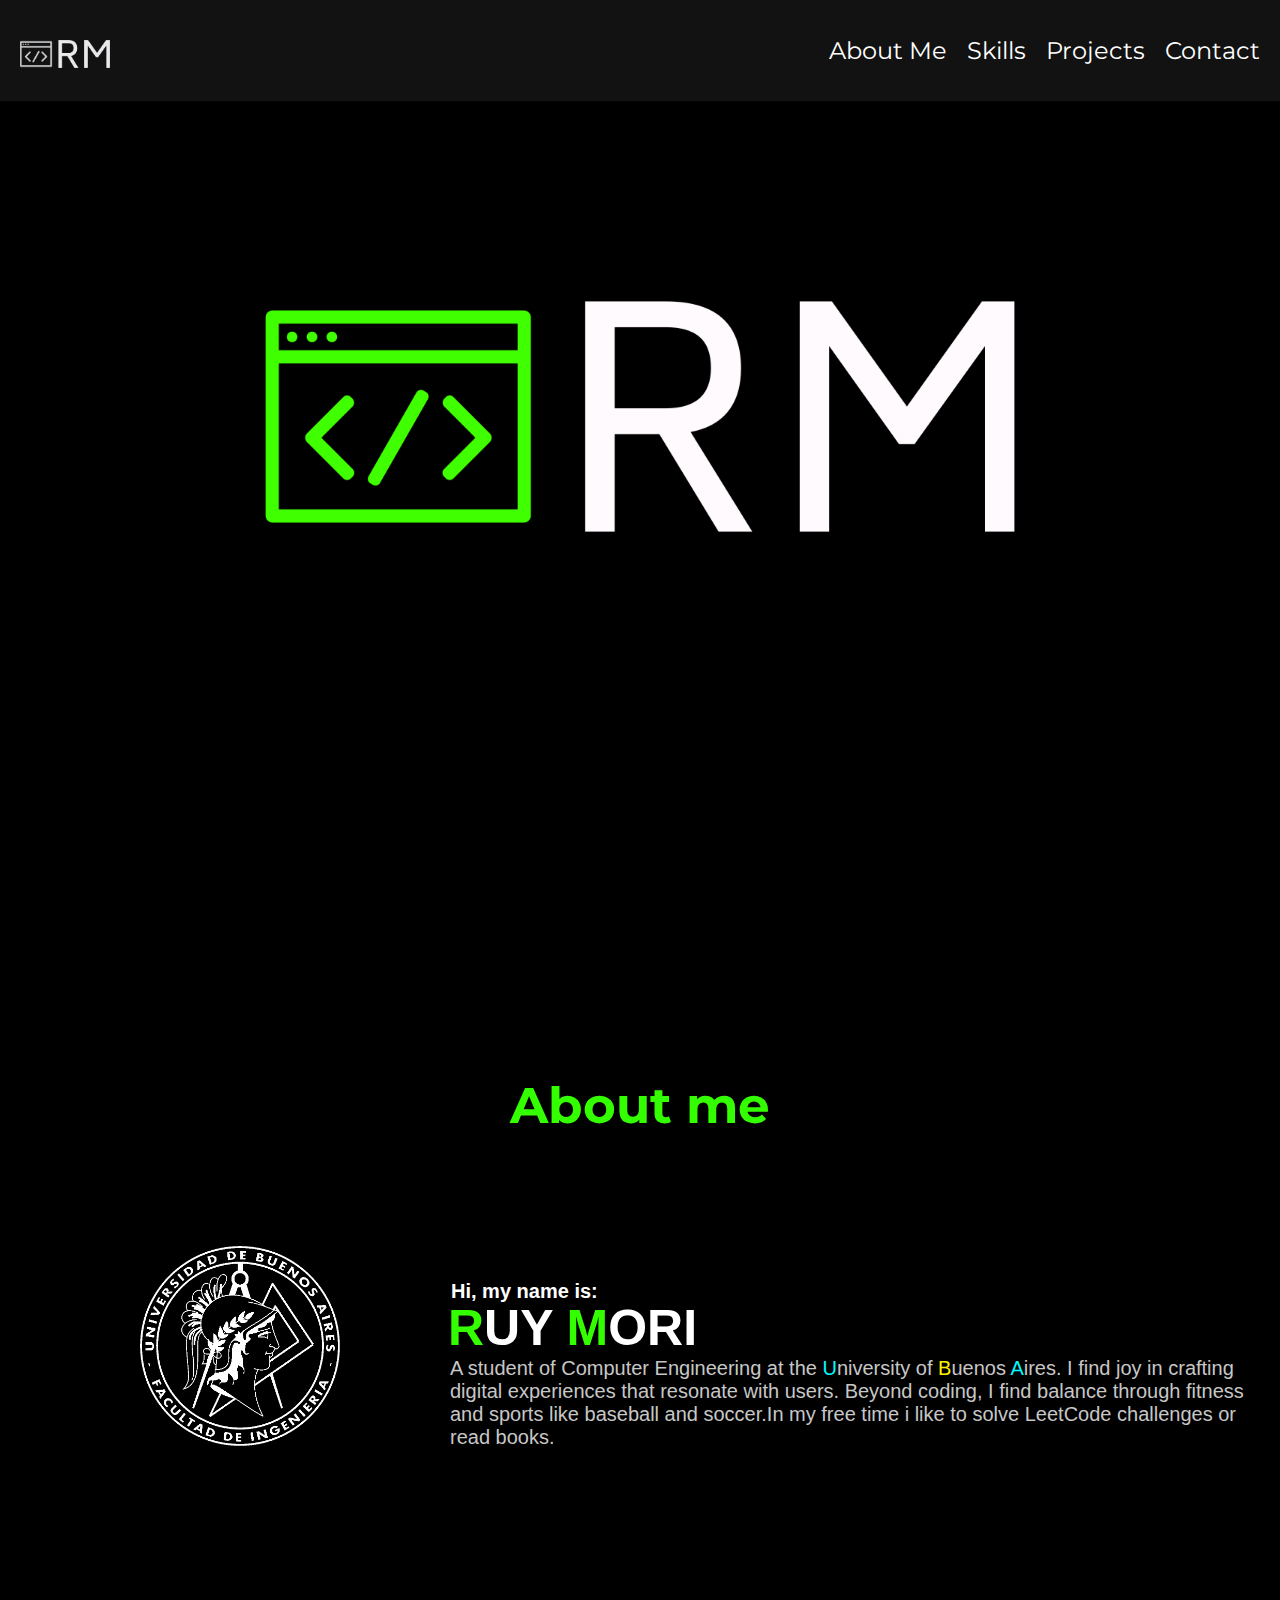
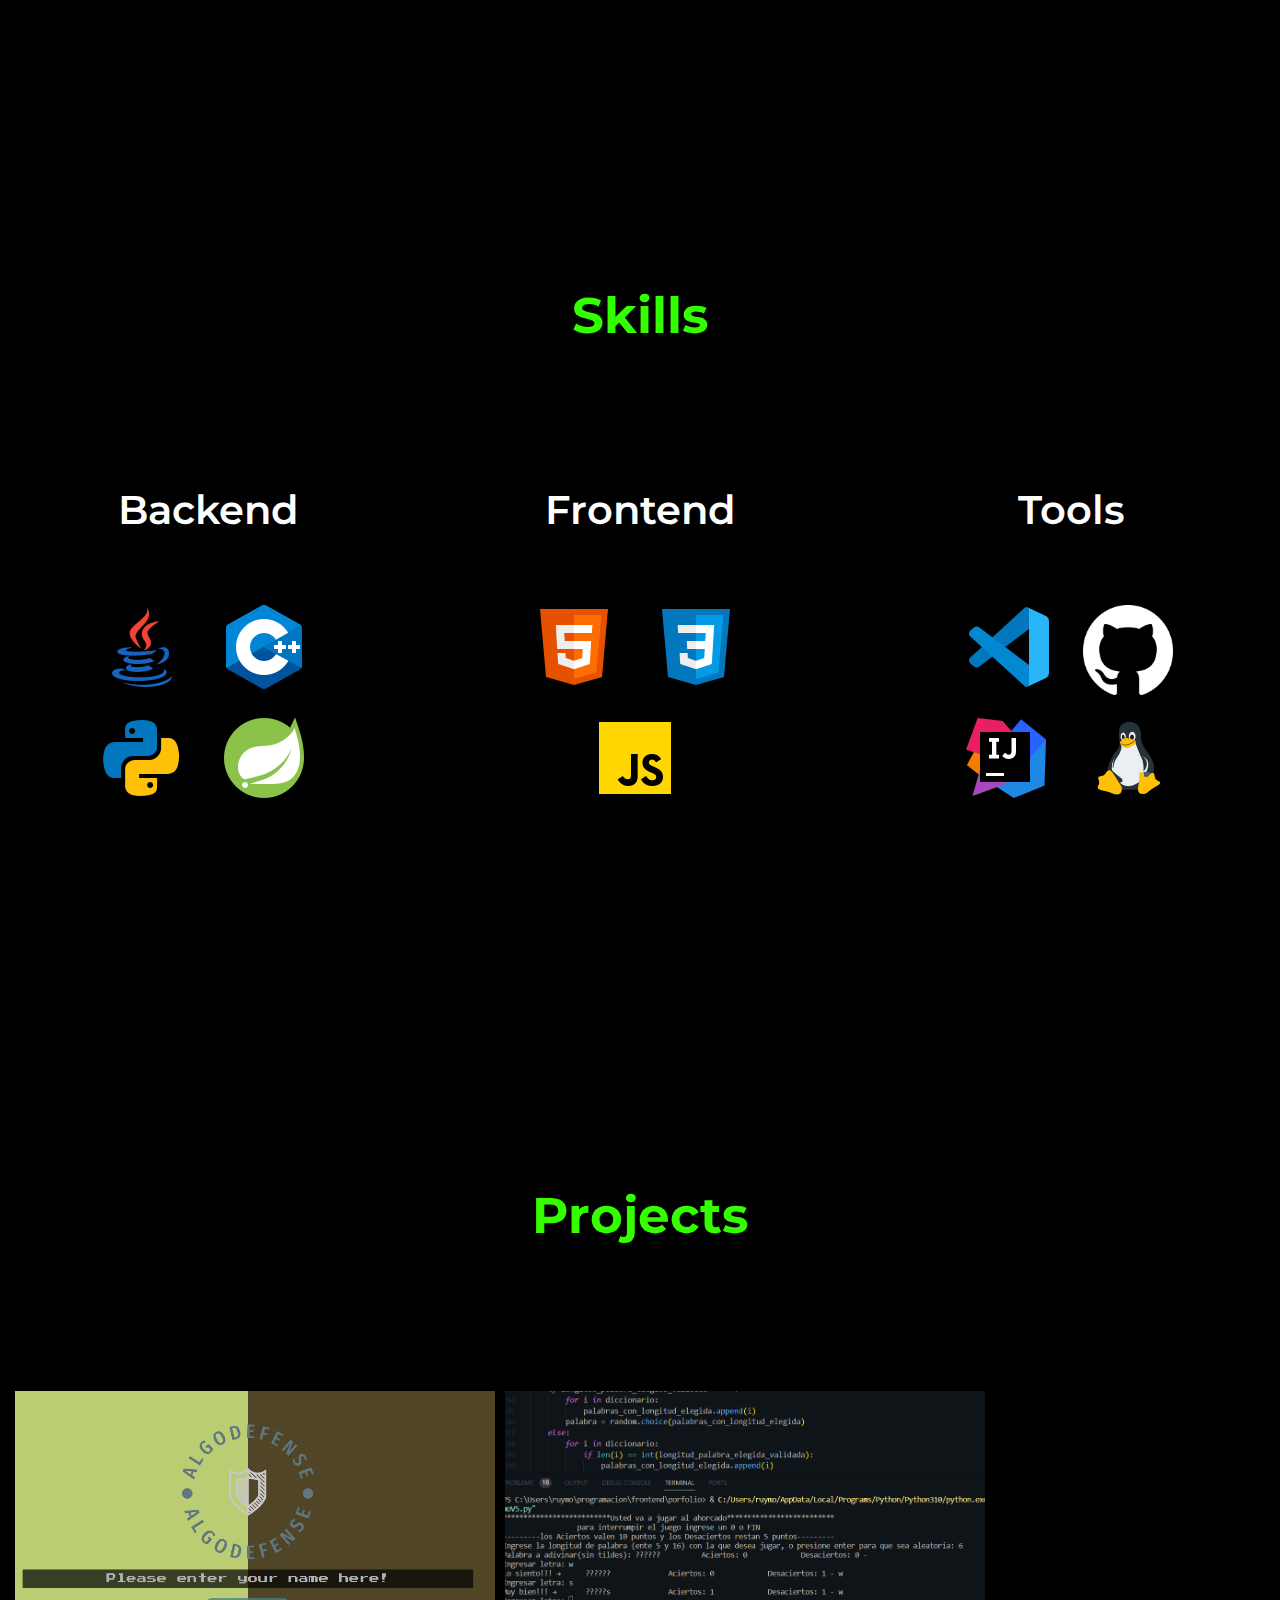
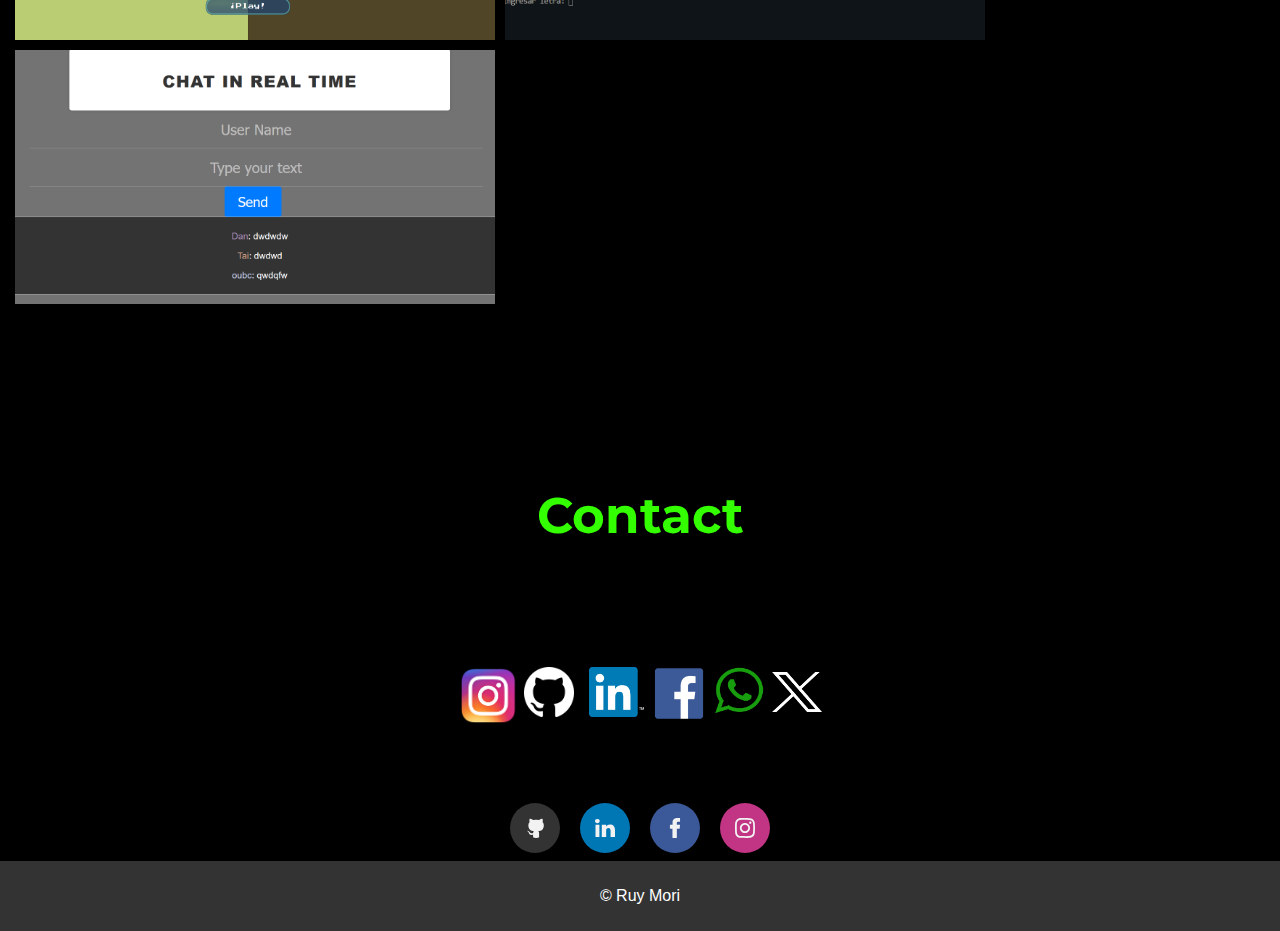
==== index.html @ 8c07384c "almost" ====
<!DOCTYPE html>
<html lang="es">
<head>
    <meta charset="UTF-8">
    <meta name="viewport" content="width=device-width, initial-scale=1">
    <title>RM</title>
    <link rel="stylesheet" href="portfolio.css">

    <link rel="icon" href="assests/icono.ico" type="image/x-icon">
    <link rel="stylesheet" href="https://cdn.jsdelivr.net/npm/bootstrap-icons@1.11.3/font/bootstrap-icons.min.css">

</head>
<body>
    <!-- Encabezado -->
    <header> 
        <div class="icon">
            <img id="Icon" alt="icon" src="assests/rm-low-resolution-logo-color-on-transparent-background-white.png">
        </div>
        <button class="openMenu" id="open"> <i class="bi bi-list"></i></button>
        <nav class="navbar">
            <ul class="menu" id="menu">
                <li><button class="closeMenu" id="close"><i class="bi bi-x-lg"></i></button></li>
                <li><a href="#about">About Me</a></li>
                <li><a href="#skill">Skills</a></li>
                <li><a href="#projects">Projects</a></li>
                <li><a href="#contact">Contact</a></li>
            </ul>
        </nav>
    </header>  
    <div class="container">
        <!-- Portada -->
        <section class="Portada">
            <img id="photo"  src="assests/rm-low-resolution-logo-color-on-transparent-background.png" alt="photo">
        </section>
        <!-- Sección Acerca de Mí -->
        <section id="about">
            <h1 class="title">About me</h1>
            <img src="assests/Logo-fiuba_big.png" alt="fiuba-logo" id="fiuba-logo"></img>
            <h2 id="title2">Hi, my name is:</h2>
            <h3 id="NAME"><a style="color: #33ff00;">R</a>UY <a style="color: #33ff00;">M</a>ORI </h3>
            <p id="aboutMe"> 
                A student of Computer Engineering at the <a style="color: #00fbff;">U</a>niversity of <a style="color: rgb(255, 242, 0);">B</a>uenos <a style="color: #00fbff;">A</a>ires. 
                I find joy in crafting digital experiences that resonate with users.
                Beyond coding, I find balance through fitness and sports like baseball and soccer.In my free time i like to solve LeetCode challenges or read books.<br></p>
        </section>
        <section id="skill">
            <h1 class="title">Skills</h1>
            <div class="cards">
                <div class="card red">
                    <p>
                        <button class="skilss">
                            Backend
                        </button>
                      </p>
                    <div class="PhoneTitle">Backend</div>  
                    <img class="skill" src="assests/icons8-lenguaje-de-programación-96.png" alt="Java">
                    <img class="skill" src="assests/icons8-logotipo-de-c-plus-plus-96.png" alt="C++">
                    <img class="skill" src="assests/icons8-python-96.png" alt="Python">
                    <img class="skill" src="assests/icons8-logotipo-de-primavera-96.png" alt="Spring">
                    
                </div>
                <div class="card blue">
                    <p>
                        <button class="skilss">
                            Frontend
                        </button>
                      </p>
                    <div class="PhoneTitle">Frontend</div> 
                    <img class="skill" src="assests/icons8-html-96.png" alt="HTML5">
                    <img class="skill"  src="assests/icons8-css3-96.png" alt="CSS">
                    <img class="skill" src="assests/icons8-javascript-96.png" alt="JavaScript">
                </div>
                <div class="card green">
                    <p>
                    <button class="skilss"> 
                        Tools
                    </button>
                    </p>
                    <div  class="PhoneTitle">Tools</div> 
                    <img class="skill" src="assests/icons8-visual-studio-code-2019-96.png" alt="HTML5">
                    <img class="skill" src="assests/github_logo_icon_147285.png" style="width: 90px;" alt="git">
                    <img class="skill" src="assests/icons8-intellij-idea-96.png" alt="intellij">
                    <img class="skill" src="assests/icons8-linux-96.png" alt="sql">
                </div>
            </div>
            </ul>
        </section>

        <!-- Sección Proyectos -->
        <section id="projects" class="project1">
            <h1 class="title">Projects</h1>
            <div class="gallery">
                <div class="buttonProject" onclick="redirect('https://github.com/Ruyllex/algo3_tp2')">
                    <img src="assests/algoDefense.png" alt="Imagen 1">
                    <div class="overlay">
                        <h3>AlgoDefense</h3 >
                        <p>A tower defense game, made in <a style="color: red;">java</a>(<a style="color:orange">Maven</a>) with <a style="color: red;">java</a><a style="color: yellow;">fx</a> 
                            for a college subject, a group of five people in which we apply <a style="color: rgb(0, 140, 255);">Scrum, eXtreme Programming</a> with <a style="color: white;">git</a> and  I used <a style="color: blueviolet;">intellij</a>, it has the corresponding documentation(classes, packages and sequence diagrams), coded with TDD using <a style="color: red;">J</a>unit.</p>
                    </div>
                </div>
                <div class="buttonProject" onclick="redirect('https://github.com/Ruyllex/TP1_sinergia/tree/cambios_main')">
                    <img src="assests/hangman.png" alt="Imagen 2">
                    <div class="overlay">
                        <h3>Hangman</h3>
                        <p>This is a game too, is one of my first projects made for the college so don't expect much. It was made in <a style="color: blue;">Pyt</a><a style="color: yellow;">hon</a></p>
                    </div>
                </div>
                <div class="buttonProject" onclick="redirect('https://github.com/Ruyllex/ChatRealTime')">
                    <img src="assests/projectChat.png" alt="Imagen 3">
                    <div class="overlay">
                        <h3>Chat in real time</h3>
                        <p>This is a web aplication made with SpringBoot using webSockets, bidirectional comunication protocol that allows a real time connection between clients and servers over a TCP connection.</p>
                    </div>
                </div>


        </section>
        <!-- Sección Contacto -->
        <section id="contact">
            <h1 class="title">Contact</h1>
            <div class="contenedor">
                <div class="btn-contacto">
                    <img onclick="redirect('https://www.instagram.com/ruy_mori/?next=%2F')" src="assests/INstragramIcon.png" alt="Icono 1" style="width: 60px; height: 60px; margin-bottom: -7px;" class="icono">
                </div>
                <div  class="btn-contacto">
                    <img onclick="redirect('https://github.com/Ruyllex')" src="assests/github_logo_icon_147285.png" alt="Icono 2" style="margin-left: 5px;" class="icono">
                </div>
                <div class="btn-contacto">
                    <img  onclick="redirect('https://www.linkedin.com/in/ruy-mori-112967259/')" src="assests/linkedinIcon.png" alt="Icono 3" style="width: 55px; margin-left: 15px;">
                    
                </div>
                <div class="btn-contacto">
                    <img src="assests/facebookIcon.png" alt="Icono 3" style="width: 70px;height: 55px; margin-bottom: -3px;">
                </div>
                <div class="btn-contacto">
                    <img onclick="redirect('https://wa.me/1149458922/')" src="assests/WhatsAppIcon.png" alt="Icono 3" id="WhatsAppIcon">
                </div>
                <div class="btn-contacto">
                    <img onclick="redirect('https://twitter.com/RuyMori')" src="assests/Twitter-X-White-Logo-PNG.png" alt="Icono 3" style="width: 50px; height: 40px; margin-left: 8px;" id="twitter">
                </div>
            </div>
            <div class="social-buttons">
                <a href="#" class="social-button github">
                  <svg class="cf-icon-svg" xmlns="http://www.w3.org/2000/svg" viewBox="-2.5 0 19 19"><path d="M9.464 17.178a4.506 4.506 0 0 1-2.013.317 4.29 4.29 0 0 1-2.007-.317.746.746 0 0 1-.277-.587c0-.22-.008-.798-.012-1.567-2.564.557-3.105-1.236-3.105-1.236a2.44 2.44 0 0 0-1.024-1.348c-.836-.572.063-.56.063-.56a1.937 1.937 0 0 1 1.412.95 1.962 1.962 0 0 0 2.682.765 1.971 1.971 0 0 1 .586-1.233c-2.046-.232-4.198-1.023-4.198-4.554a3.566 3.566 0 0 1 .948-2.474 3.313 3.313 0 0 1 .091-2.438s.773-.248 2.534.945a8.727 8.727 0 0 1 4.615 0c1.76-1.193 2.532-.945 2.532-.945a3.31 3.31 0 0 1 .092 2.438 3.562 3.562 0 0 1 .947 2.474c0 3.54-2.155 4.32-4.208 4.548a2.195 2.195 0 0 1 .625 1.706c0 1.232-.011 2.227-.011 2.529a.694.694 0 0 1-.272.587z"></path></svg>
                    </a>
                    <a href="#" class="social-button linkedin">
                      <svg viewBox="0 -2 44 44" version="1.1" xmlns="http://www.w3.org/2000/svg" xmlns:xlink="http://www.w3.org/1999/xlink">
                      <g id="Icons" stroke="none" stroke-width="1">
                          <g transform="translate(-702.000000, -265.000000)">
                              <path d="M746,305 L736.2754,305 L736.2754,290.9384 C736.2754,287.257796 734.754233,284.74515 731.409219,284.74515 C728.850659,284.74515 727.427799,286.440738 726.765522,288.074854 C726.517168,288.661395 726.555974,289.478453 726.555974,290.295511 L726.555974,305 L716.921919,305 C716.921919,305 717.046096,280.091247 716.921919,277.827047 L726.555974,277.827047 L726.555974,282.091631 C727.125118,280.226996 730.203669,277.565794 735.116416,277.565794 C741.21143,277.565794 746,281.474355 746,289.890824 L746,305 L746,305 Z M707.17921,274.428187 L707.117121,274.428187 C704.0127,274.428187 702,272.350964 702,269.717936 C702,267.033681 704.072201,265 707.238711,265 C710.402634,265 712.348071,267.028559 712.41016,269.710252 C712.41016,272.34328 710.402634,274.428187 707.17921,274.428187 L707.17921,274.428187 L707.17921,274.428187 Z M703.109831,277.827047 L711.685795,277.827047 L711.685795,305 L703.109831,305 L703.109831,277.827047 L703.109831,277.827047 Z" id="LinkedIn">
                  </path>
                          </g>
                      </g>
                  </svg>
                </a>
                <a href="#" class="social-button facebook">
                  <svg version="1.1" id="Layer_1" xmlns="http://www.w3.org/2000/svg" xmlns:xlink="http://www.w3.org/1999/xlink" viewBox="0 0 310 310" xml:space="preserve">
              <g id="XMLID_834_">
                <path id="XMLID_835_" d="M81.703,165.106h33.981V305c0,2.762,2.238,5,5,5h57.616c2.762,0,5-2.238,5-5V165.765h39.064
                  c2.54,0,4.677-1.906,4.967-4.429l5.933-51.502c0.163-1.417-0.286-2.836-1.234-3.899c-0.949-1.064-2.307-1.673-3.732-1.673h-44.996
                  V71.978c0-9.732,5.24-14.667,15.576-14.667c1.473,0,29.42,0,29.42,0c2.762,0,5-2.239,5-5V5.037c0-2.762-2.238-5-5-5h-40.545
                  C187.467,0.023,186.832,0,185.896,0c-7.035,0-31.488,1.381-50.804,19.151c-21.402,19.692-18.427,43.27-17.716,47.358v37.752H81.703
                  c-2.762,0-5,2.238-5,5v50.844C76.703,162.867,78.941,165.106,81.703,165.106z"></path>
              </g>
              </svg>
                </a>
                <a href="#" class="social-button instagram">
                  <svg width="800px" height="800px" viewBox="0 0 20 20" version="1.1" xmlns="http://www.w3.org/2000/svg" xmlns:xlink="http://www.w3.org/1999/xlink">
                  <g id="Page-1" stroke="none" stroke-width="1">
                      <g id="Dribbble-Light-Preview" transform="translate(-340.000000, -7439.000000)">
                          <g id="icons" transform="translate(56.000000, 160.000000)">
                              <path d="M289.869652,7279.12273 C288.241769,7279.19618 286.830805,7279.5942 285.691486,7280.72871 C284.548187,7281.86918 284.155147,7283.28558 284.081514,7284.89653 C284.035742,7285.90201 283.768077,7293.49818 284.544207,7295.49028 C285.067597,7296.83422 286.098457,7297.86749 287.454694,7298.39256 C288.087538,7298.63872 288.809936,7298.80547 289.869652,7298.85411 C298.730467,7299.25511 302.015089,7299.03674 303.400182,7295.49028 C303.645956,7294.859 303.815113,7294.1374 303.86188,7293.08031 C304.26686,7284.19677 303.796207,7282.27117 302.251908,7280.72871 C301.027016,7279.50685 299.5862,7278.67508 289.869652,7279.12273 M289.951245,7297.06748 C288.981083,7297.0238 288.454707,7296.86201 288.103459,7296.72603 C287.219865,7296.3826 286.556174,7295.72155 286.214876,7294.84312 C285.623823,7293.32944 285.819846,7286.14023 285.872583,7284.97693 C285.924325,7283.83745 286.155174,7282.79624 286.959165,7281.99226 C287.954203,7280.99968 289.239792,7280.51332 297.993144,7280.90837 C299.135448,7280.95998 300.179243,7281.19026 300.985224,7281.99226 C301.980262,7282.98483 302.473801,7284.28014 302.071806,7292.99991 C302.028024,7293.96767 301.865833,7294.49274 301.729513,7294.84312 C300.829003,7297.15085 298.757333,7297.47145 289.951245,7297.06748 M298.089663,7283.68956 C298.089663,7284.34665 298.623998,7284.88065 299.283709,7284.88065 C299.943419,7284.88065 300.47875,7284.34665 300.47875,7283.68956 C300.47875,7283.03248 299.943419,7282.49847 299.283709,7282.49847 C298.623998,7282.49847 298.089663,7283.03248 298.089663,7283.68956 M288.862673,7288.98792 C288.862673,7291.80286 291.150266,7294.08479 293.972194,7294.08479 C296.794123,7294.08479 299.081716,7291.80286 299.081716,7288.98792 C299.081716,7286.17298 296.794123,7283.89205 293.972194,7283.89205 C291.150266,7283.89205 288.862673,7286.17298 288.862673,7288.98792 M290.655732,7288.98792 C290.655732,7287.16159 292.140329,7285.67967 293.972194,7285.67967 C295.80406,7285.67967 297.288657,7287.16159 297.288657,7288.98792 C297.288657,7290.81525 295.80406,7292.29716 293.972194,7292.29716 C292.140329,7292.29716 290.655732,7290.81525 290.655732,7288.98792" id="instagram-[#167]">
              
              </path>
                          </g>
                      </g>
                  </g>
              </svg>
                </a>
              </div>
        </section>
    </div>
    <footer>
        <p>&copy; Ruy Mori</p>
    </footer>
    <script src = "portfolio.js"></script>
</body>
</html>
---- portfolio.css ----
@import url('https://fonts.googleapis.com/css2?family=Montserrat:wght@200&display=swap');
@import url('https://fonts.googleapis.com/css2?family=Bebas+Neue&display=swap');
@import url('https://fonts.googleapis.com/css2?family=DM+Sans:opsz,wght@9..40,200&display=swap');



body {
    -webkit-touch-callout: none; 
    -webkit-user-select: none; 
    -khtml-user-select: none;
    -moz-user-select: none; 
    -ms-user-select: none; 
    user-select: none;
    font-family: Arial, sans-serif;
    min-height: 100vh;
    margin: 0;
    padding: 0;
    background-color: #1e1e1e;
    color: #33ff00;
    transition: background-color 0.3s;
    overflow: hiden;
    flex-wrap: wrap;

  }
  
  body:hover {
    background-color: #000000;
  }
  
  header {
    background-color: #000000;
    color: #fff;
    display: flex;
    justify-content: space-between; 
    align-items: center; 
    transition: background-color 0.3s;
  }
  
  header:hover {
    background-color: #121212;
  }
  
  header h1 {
    margin: 30px;
    font-size: 36px;
    transition: color 0.3s;
  }
  
  header:hover h1 {
    color: #33ff00;
  }
  
.navbar {
    text-align: right;
    display: flex;
    justify-content: flex-end;
    width: 100%;
    margin: 20px;
}

.icon img {
  width: 20px; 
  height: auto;
}

.menu {
  list-style: none;
  display: flex;
  gap: 20px;
}

.menu li {
  font-size: 24px; 
  font-family: 'Montserrat', sans-serif; 
}

.menu li a {
  text-decoration: none;
  color: #fff;
  transition: color 0.3s ease-in-out; 
}

.menu li a:hover {
  color: #33ff00;
}
  

  .title {
    padding: 40px 0;
  }
  
  .title {
    font-family: 'Montserrat', sans-serif;
    font-size: 50px;
    color: #33ff00;
    margin-bottom: 20px;
    position: relative;
    text-align: center;
  }
  .title::after{
    font-family: 'Montserrat', sans-serif;
    font-size: 50px;
    content: "";
    position: absolute;
    bottom: -5px;
    height: 4px;
    width: 100%;
    left: 0;
    background-color: #33ff00;
    transition: 0.4s;
    transition-timing-function: ease-in-out;
    transform: scaleX(0);
  }
  .title:hover::after{
    transform: scaleX(1);
  }

  section{
    height: 100vh;
    scroll-snap-align: start;
    justify-content: center;
    align-items: center;
    overflow-y: scroll;
  }
  .container{
    min-height: 100vh;
    overflow-y: scroll;
  }

  #title2 {
    position: relative;
    color: white;
    margin-left: 451px;
    margin-top: -170px;
    font-size: 20px;
  }

#NAME{
  position: relative;
  color: white;
  margin-left: 448px;
  font-size: 50px;
  margin-top: -20px;
}

  h2{
    font-size: 30px;
    margin-top: -150px;
  }
  
  #aboutMe {
    margin-top: -50px;
    flex-direction: column; 
    color: rgba(255, 255, 255, 0.788);
    font-size: 20px;
    max-width: 800px;
    margin-left: 450px; 
  }


button {
  color: white;
  text-decoration: none;
  font-size: 40px;
  border: none;
  background: none;
  font-weight: 600;
  font-family: 'Montserrat', sans-serif;
  margin-top: -40px;
}

button::before {
  margin-left: auto;
}

button::after, button::before {
  content: '';
  width: 0%;
  height: 2px;
  background: #33ff00;
  display: block;
  transition: 0.5s;
}

button:hover::after, button:hover::before {
  width: 100%;
}

.btn {
  font-size: 17px;
  background: transparent;
  border: none;
  padding: 1em 1.5em;
  color: #ffedd3;
  text-transform: uppercase;
  position: relative;
  transition: 0.5s ease;
  cursor: pointer;
  margin-top: 10px;
}

.btn::before {
  content: "";
  position: absolute;
  left: 0;
  bottom: 0;
  height: 2px;
  width: 0;
  background-color: #ffc506;
  transition: 0.5s ease;
}

.btn:hover {
  color: #1e1e2b;
  transition-delay: 0.5s;
}

.btn:hover::before {
  width: 100%;
}

.btn::after {
  content: "";
  position: absolute;
  left: 0;
  bottom: 0;
  height: 0;
  width: 100%;
  background-color: #ffc506;
  transition: 0.4s ease;
  z-index: -1;
}

.btn:hover::after {
  height: 100%;
  transition-delay: 0.4s;
  color: aliceblue;
}


.btn-contacto:hover span.email {
  display: inline; /* Muestra el span al pasar el cursor */
}
.btn-contacto span.email {
  display: none; /* Oculta el span por defecto */
}

.cards {
  align-items: center;
  text-align: center;
  display: flex;
  justify-content: space-around;
  background-color:#000000 ;
  gap: 15px;
  }

  .cards .card {
  height: 400px;
  width: 250px;
  border-radius: 10px;
  color: white;
  cursor: pointer;
  transition: 400ms;
  }

  .cards .card p.tip {
  font-size: 1em;
  font-weight: 700;
  }

  .cards .card p.second-text {
  font-size: .7em;
  }

  .cards .card:hover {
  transform: scale(1.1, 1.1);
  }

  .cards:hover > .card:not(:hover) {
  filter: blur(10px);
  transform: scale(0.9, 0.9);
  }

 /* Projects */
 

 .gallery {
  display: flex;
  flex-wrap: wrap;
  padding: 0%;
  margin-top: 100px;
  margin-left: 10px;
}

.buttonProject {
  position: relative;
  overflow: hidden;
  display: flex;
  padding: 0;
  margin: 5px;
  border: none;
  background: none;
  cursor: pointer;

}

.buttonProject img{
  width: 480px;
  height: auto;
  object-fit: cover; 
  object-position: center; 
  transition: opacity 0.5s ease; 
  top: 0;
  left: 0;
}


.buttonProject:hover .overlay {
  opacity: 1;
}


.overlay {
  position: absolute;
  top: 0;
  left: 0;
  width: 100%;
  height: 100%;
  background: rgba(0, 0, 0, 0.94); 
  align-items: center;
  justify-content: center;
  opacity: 0;
  transition: opacity 0.7s ease;
  text-align: center;
  
}


.overlay h3 {
  font-size: 50px;
  font-family: 'Bebas Neue', sans-serif; 
  color: #33ff00;
  margin-bottom: 10px;
}
.overlay p {
  font-family: 'DM Sans', sans-serif; 
  color: #33ff00;
  margin-bottom: 10px;
}


/* Footer */


  footer {
    background-color: #333;
    color: #fff;
    text-align: center;
    padding: 10px 0;
    transition: background-color 0.3s;

  }
  
  
  footer:hover {
    background-color: #222;
  }
  
  
/* ICONS */



  #photo {
    display: block;
    width: 750px;
    height: 231px;
    margin-left: auto;
    margin-right: auto;
    margin-top: 200px;

  }

  #Icon{
    height: 28px;
    width: 90px;
    text-align: left;

  }
  .icon{
    text-align: left;
    padding: 0px;
    margin-left: 20px;
    margin-top: 10px;
    position: absolute;
  }
  .line{
    margin-left: 60%;
    font-size: 27px;
    display: flex;
    align-items: center;
    padding: 5px;
  }
  .line .number{
    color:blueviolet;
}
  .line .text{
    margin-left: 20px;
  }


.btn-contacto {
  background: none;
  border: none;
  cursor: pointer;
}

.btn-contacto img {
  width: 50px;
  height: 50px;
}


#INSTABUTTON{
  margin-bottom: -15px;
  width: 80px; 
  height: 80px;
}


#GMAILBUTTON{
  margin-bottom: -5px;
  margin-left: 10px;
  width: 60px;
  height: 60px;
}


.contenedor {
  margin-top: 80px;
  display: flex;
  justify-content: center;
  align-items: center;
}


#contact{
  height: 50vh;
}


.btn-contacto:hover {
  transform: scale(1.1);
  box-shadow: 0 4px 6px rgba(0, 0, 0, 0.2);
  transition: transform 0.4s;
}


#fiuba-logo{
  width: 200px;
  height: 200px;
  margin-left: 140px;
  margin-top: 50px;
  animation: rotate 20s linear infinite;
}

@keyframes rotate {
  from {
      transform: rotate(0deg);
  }
  to {
      transform: rotate(360deg);
  }
}

#skill{
  margin-top: -90px;
  align-items: center;
  color:#00ff00;
  font-size: 60px;
  font-family: 'Montserrat', sans-serif;
  position: relative;
  text-align: center;
}



.category {
  font-weight: bold;
  font-size: 20px;
  color: #007BFF;
}

.skill-group {
  margin-right: 20px;
  margin-bottom: 20px; 
}

.skill {
  margin-right: 10px;
  font-size: 10px;
}
.openMenu, .closeMenu{
  display: none;
}

#Foto{
  text-align: right;
  margin-left: 1200px;
  display: flex;
  border-radius: 100px;
  width: auto;
  height: 30%;
}

.PhoneTitle{
  display: none;
}
.social-buttons{
  display: none;
}


/*   Media Query   */


@media (max-width: 500px) {
  #Icon{
    width: 60px;
    height: 20px;
    margin-right: 100px;
  }

  .PhoneTitle{
    display:contents;
    font-size: 18px;
  }
  .overlay h3{
    font-size: 40px;
    margin-top: 10px;
  }
  .overlay p{
    font-size:12px;
  }

  .buttonProject{
    width: 370px;
    height: 160px;
    position: relative;
    overflow: hidden;
    display: flex;
    padding: 0;
    margin-top: 5px;
    border: none;
    background: none;
    cursor: pointer;
  }
  .buttonProject img{
    width: 100%;
    height: 100%;
    object-fit: cover; 
    object-position: center; 
    transition: opacity 0.5s ease; 
    top: 0;
    left: 0;
  }


  button {
    color: initial;
    text-decoration: initial;
    font-size: initial;
    border: initial;
    background: initial;
    font-weight: initial;
    font-family: initial;
    margin-top: initial;
  }
  button::before,
  button::after {
    width: initial;
    height: initial;
    background: initial;
    display: initial;
    transition: initial;
  }


  .menu {
    display: none;
    opacity: 0;
    transition: opacity 1s ease-in-out;
    border-radius: 5%;
    box-shadow: 0 0 0 100vmax rgba(0, 0, 0, 0.7);
    position: absolute;
    flex-direction: column;
    top: -1px;
    margin-right: 2px;
    align-items: flex-end;
    background-color: #000000;
    padding: 20px;
  }
  .menu.visible{
    display: flex;
    opacity: 1;
  }
  #photo{
    width: 85%;
    height: 16%;
    margin-top: 200px;
    margin-bottom: -100px;
  }

  .title{
    font-size: 30px;
  }
  #title2{
    font-size: 15px;
    margin-left: 43px;
    position: relative;
    margin-top: 50px;
  }

  #NAME{
    font-size: 35px;
    margin-top: -18px;
    margin-left: 40px;
    position: absolute;
  }


  #fiuba-logo{
    display: none;
  }
  #aboutMe{
    font-size: 15px; 
    margin-left: 40px;
    color: rgba(255, 228, 196, 0.804); 
    margin-top: 50px;  
    margin-right: 60px;

  }
  .cards{
    margin-top: -120px;
  }

  .category{
    font-size: 10px;
  }
  .btn-contacto{
    width: 14.5%;
  }
  
  #twitter{
    margin-left: 3px;
  }

  .contenedor{
    display: flex;
    align-items: center;  
  }
  i{
    font-size: 150%;
  }
  .openMenu{
    background-color: transparent;
    border: none;
    position: absolute;
    display: block;
    margin-left: 330px;
    color: white;
  }
  .closeMenu{
    width: 20px;
    height: 20px;
    background-color: transparent;
    color: white;
    border: none;
    display: block;
    text-align: center;
    margin-top: 4px;
  }

  header{
    padding: 10px;
  }
  #Foto{
    display:none;
  }
  .contenedor{
    display: none;
  }
}
.social-buttons {
  display: flex;
  justify-content: center;
  align-items: center;
  margin-top: 80px;
}

.social-button {
  display: flex;
  justify-content: center;
  align-items: center;
  width: 50px;
  height: 50px;
  border-radius: 50%;
  margin: 0 10px;
  background-color: #fff;
  box-shadow: 0px 0px 4px #00000027;
  transition: 0.3s;
}

.social-button:hover {
  background-color: #f2f2f2;
  box-shadow: 0px 0px 6px 3px #00000027;
}

.social-buttons svg {
  transition: 0.3s;
  height: 20px;
}

.facebook {
  background-color: #3b5998;
}

.facebook svg {
  fill: #f2f2f2;
}

.facebook:hover svg {
  fill: #3b5998;
}

.github {
  background-color: #333;
}

.github svg {
  width: 25px;
  height: 25px;
  fill: #f2f2f2;
}

.github:hover svg {
  fill: #333;
}

.linkedin {
  background-color: #0077b5;
}

.linkedin svg {
  fill: #f2f2f2;
}

.linkedin:hover svg {
  fill: #0077b5;
}

.instagram {
  background-color: #c13584;
}

.instagram svg {
  fill: #f2f2f2;
}

.instagram:hover svg {
  fill: #c13584;
}



::-webkit-scrollbar {
  display: none;
}

@media (min-width: 1300px)and (max-width: 1400px){
  .buttonProject{
    width: 420px;
    margin-left: 20px;
    height: auto;
  }
}
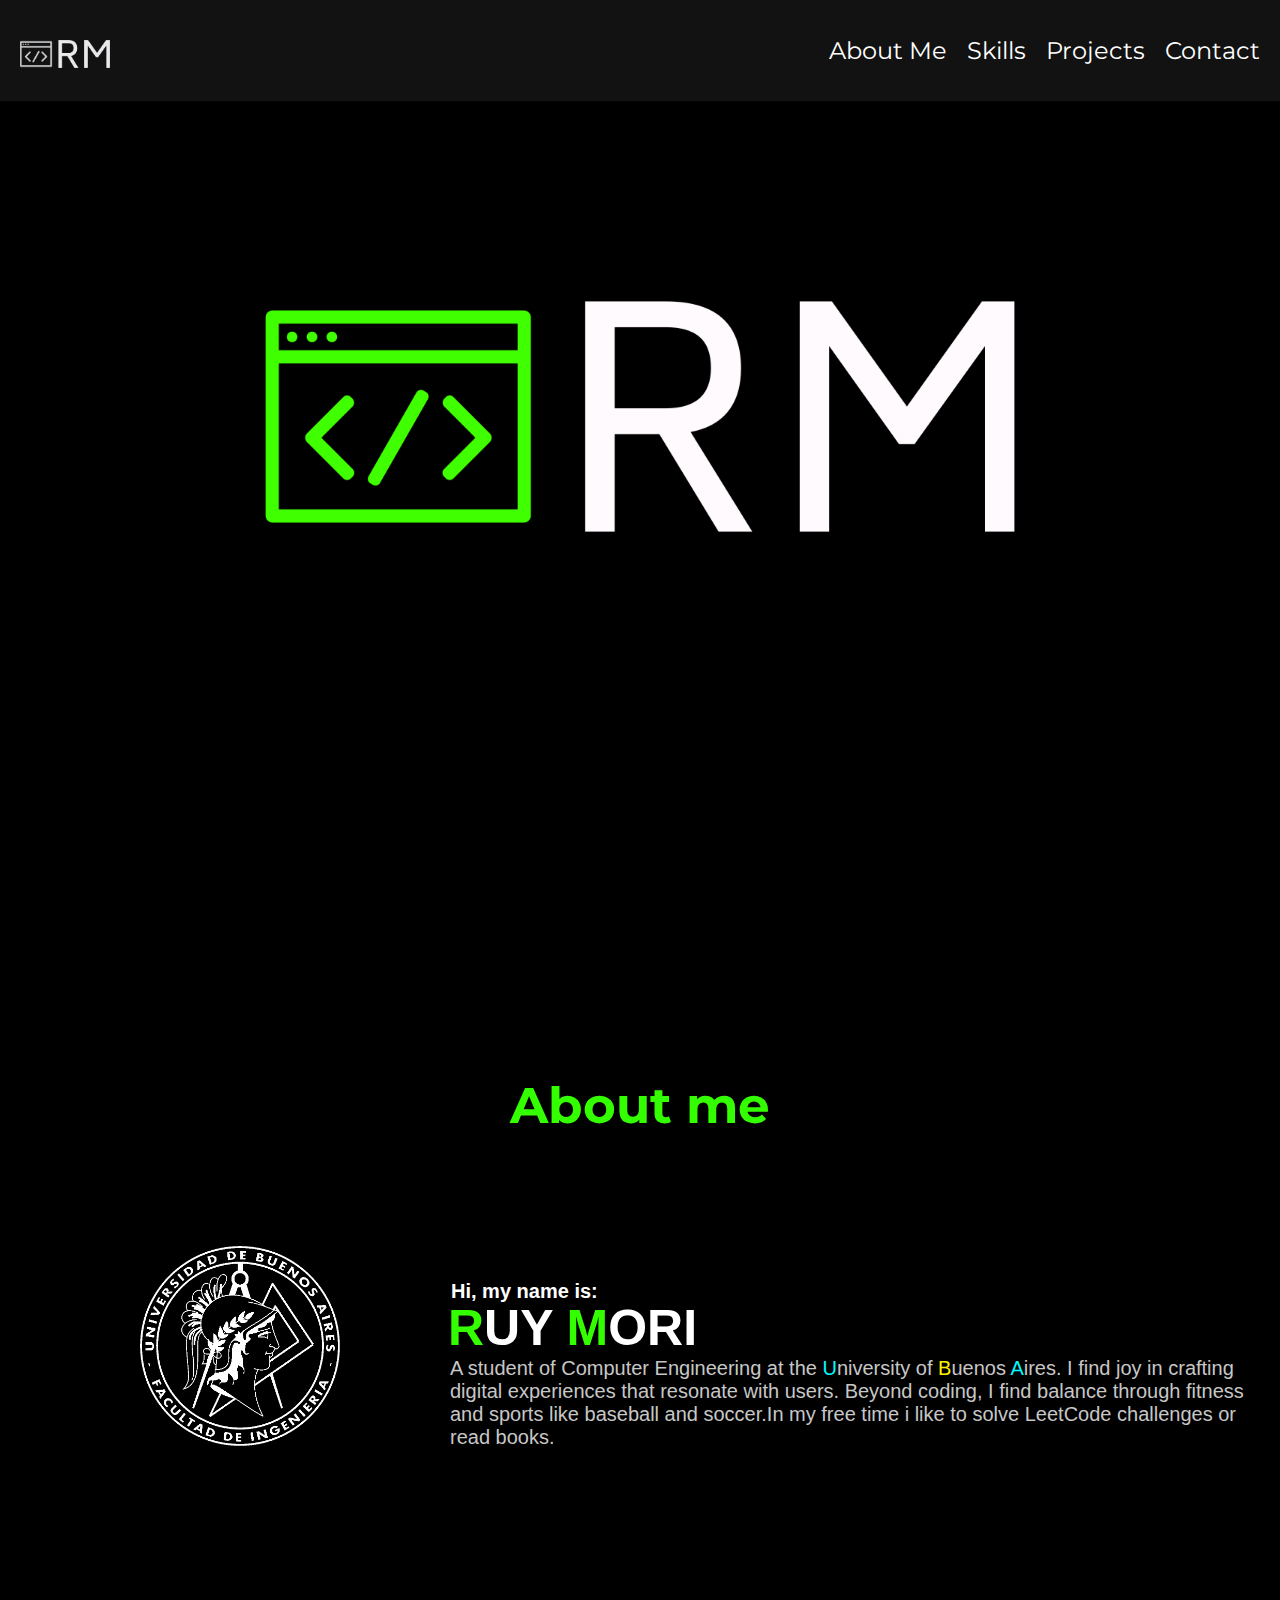
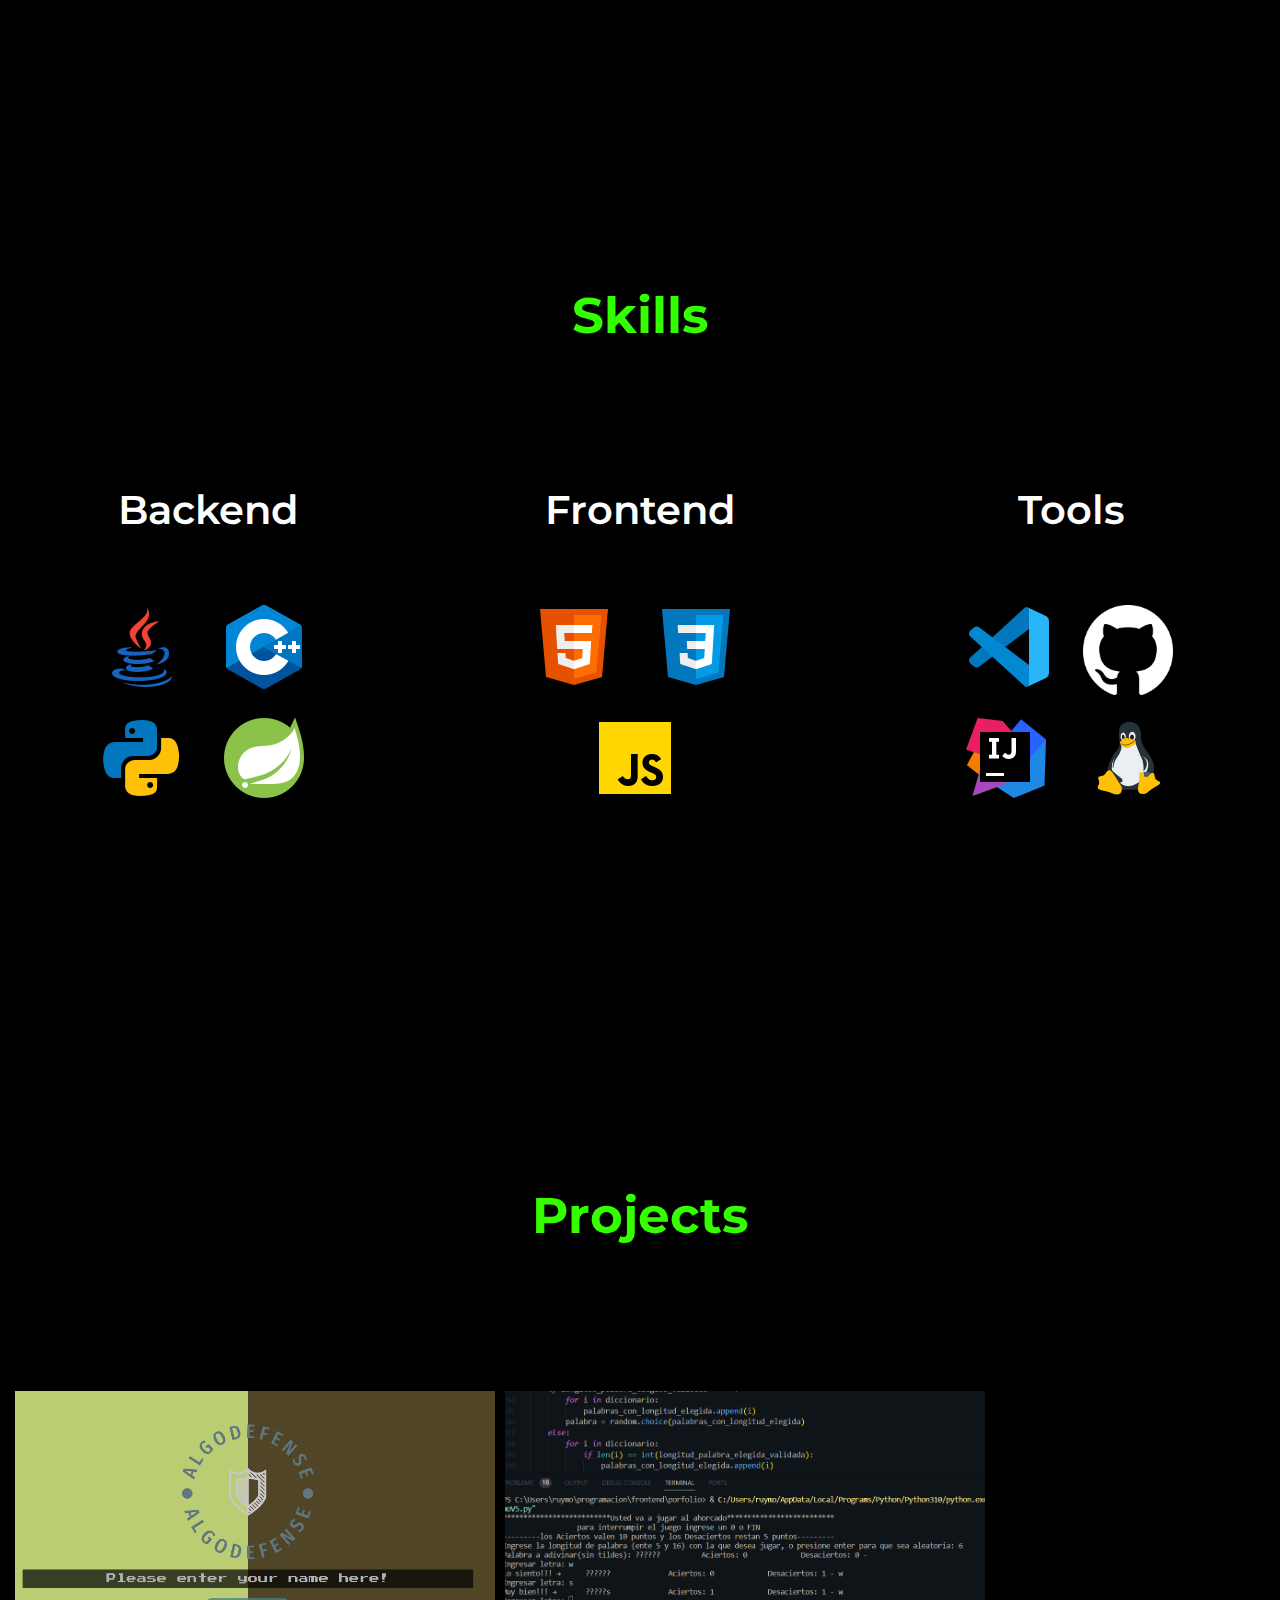
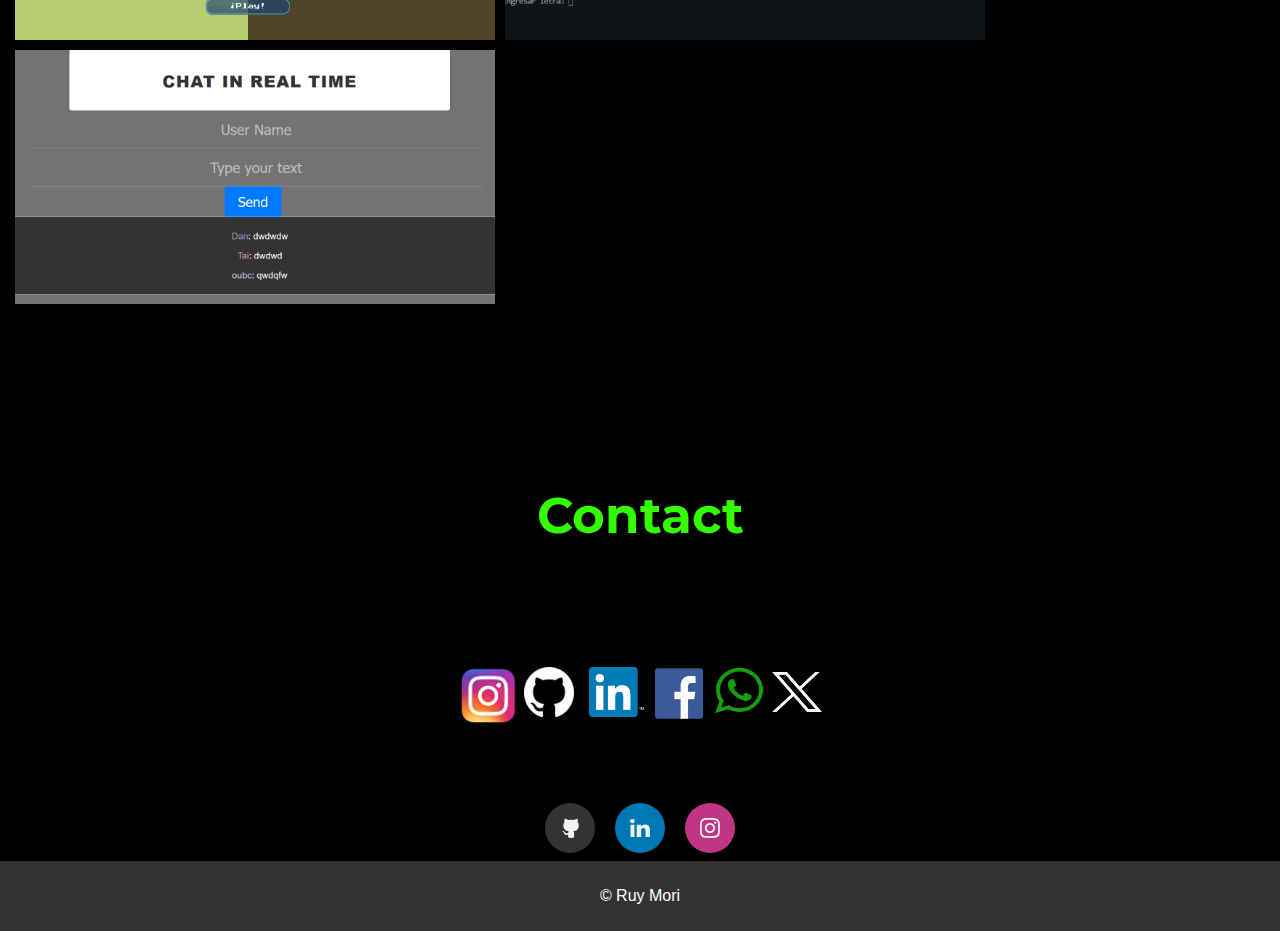
==== commit 67c7a24e: "delete facebook button adding links to botton (media queries)" ====
--- a/index.html
+++ b/index.html
@@ -140,10 +140,10 @@
                 </div>
             </div>
             <div class="social-buttons">
-                <a href="#" class="social-button github">
+                <a href="#" class="social-button github" onclick="redirect('https://github.com/Ruyllex')" >
                   <svg class="cf-icon-svg" xmlns="http://www.w3.org/2000/svg" viewBox="-2.5 0 19 19"><path d="M9.464 17.178a4.506 4.506 0 0 1-2.013.317 4.29 4.29 0 0 1-2.007-.317.746.746 0 0 1-.277-.587c0-.22-.008-.798-.012-1.567-2.564.557-3.105-1.236-3.105-1.236a2.44 2.44 0 0 0-1.024-1.348c-.836-.572.063-.56.063-.56a1.937 1.937 0 0 1 1.412.95 1.962 1.962 0 0 0 2.682.765 1.971 1.971 0 0 1 .586-1.233c-2.046-.232-4.198-1.023-4.198-4.554a3.566 3.566 0 0 1 .948-2.474 3.313 3.313 0 0 1 .091-2.438s.773-.248 2.534.945a8.727 8.727 0 0 1 4.615 0c1.76-1.193 2.532-.945 2.532-.945a3.31 3.31 0 0 1 .092 2.438 3.562 3.562 0 0 1 .947 2.474c0 3.54-2.155 4.32-4.208 4.548a2.195 2.195 0 0 1 .625 1.706c0 1.232-.011 2.227-.011 2.529a.694.694 0 0 1-.272.587z"></path></svg>
                     </a>
-                    <a href="#" class="social-button linkedin">
+                    <a href="#" class="social-button linkedin" onclick="redirect('https://www.linkedin.com/in/ruy-mori-112967259/')">
                       <svg viewBox="0 -2 44 44" version="1.1" xmlns="http://www.w3.org/2000/svg" xmlns:xlink="http://www.w3.org/1999/xlink">
                       <g id="Icons" stroke="none" stroke-width="1">
                           <g transform="translate(-702.000000, -265.000000)">
@@ -153,24 +153,12 @@
                       </g>
                   </svg>
                 </a>
-                <a href="#" class="social-button facebook">
-                  <svg version="1.1" id="Layer_1" xmlns="http://www.w3.org/2000/svg" xmlns:xlink="http://www.w3.org/1999/xlink" viewBox="0 0 310 310" xml:space="preserve">
-              <g id="XMLID_834_">
-                <path id="XMLID_835_" d="M81.703,165.106h33.981V305c0,2.762,2.238,5,5,5h57.616c2.762,0,5-2.238,5-5V165.765h39.064
-                  c2.54,0,4.677-1.906,4.967-4.429l5.933-51.502c0.163-1.417-0.286-2.836-1.234-3.899c-0.949-1.064-2.307-1.673-3.732-1.673h-44.996
-                  V71.978c0-9.732,5.24-14.667,15.576-14.667c1.473,0,29.42,0,29.42,0c2.762,0,5-2.239,5-5V5.037c0-2.762-2.238-5-5-5h-40.545
-                  C187.467,0.023,186.832,0,185.896,0c-7.035,0-31.488,1.381-50.804,19.151c-21.402,19.692-18.427,43.27-17.716,47.358v37.752H81.703
-                  c-2.762,0-5,2.238-5,5v50.844C76.703,162.867,78.941,165.106,81.703,165.106z"></path>
-              </g>
-              </svg>
-                </a>
-                <a href="#" class="social-button instagram">
+                <a href="#" class="social-button instagram" onclick="redirect('https://www.instagram.com/ruy_mori/?next=%2F')">
                   <svg width="800px" height="800px" viewBox="0 0 20 20" version="1.1" xmlns="http://www.w3.org/2000/svg" xmlns:xlink="http://www.w3.org/1999/xlink">
                   <g id="Page-1" stroke="none" stroke-width="1">
                       <g id="Dribbble-Light-Preview" transform="translate(-340.000000, -7439.000000)">
                           <g id="icons" transform="translate(56.000000, 160.000000)">
                               <path d="M289.869652,7279.12273 C288.241769,7279.19618 286.830805,7279.5942 285.691486,7280.72871 C284.548187,7281.86918 284.155147,7283.28558 284.081514,7284.89653 C284.035742,7285.90201 283.768077,7293.49818 284.544207,7295.49028 C285.067597,7296.83422 286.098457,7297.86749 287.454694,7298.39256 C288.087538,7298.63872 288.809936,7298.80547 289.869652,7298.85411 C298.730467,7299.25511 302.015089,7299.03674 303.400182,7295.49028 C303.645956,7294.859 303.815113,7294.1374 303.86188,7293.08031 C304.26686,7284.19677 303.796207,7282.27117 302.251908,7280.72871 C301.027016,7279.50685 299.5862,7278.67508 289.869652,7279.12273 M289.951245,7297.06748 C288.981083,7297.0238 288.454707,7296.86201 288.103459,7296.72603 C287.219865,7296.3826 286.556174,7295.72155 286.214876,7294.84312 C285.623823,7293.32944 285.819846,7286.14023 285.872583,7284.97693 C285.924325,7283.83745 286.155174,7282.79624 286.959165,7281.99226 C287.954203,7280.99968 289.239792,7280.51332 297.993144,7280.90837 C299.135448,7280.95998 300.179243,7281.19026 300.985224,7281.99226 C301.980262,7282.98483 302.473801,7284.28014 302.071806,7292.99991 C302.028024,7293.96767 301.865833,7294.49274 301.729513,7294.84312 C300.829003,7297.15085 298.757333,7297.47145 289.951245,7297.06748 M298.089663,7283.68956 C298.089663,7284.34665 298.623998,7284.88065 299.283709,7284.88065 C299.943419,7284.88065 300.47875,7284.34665 300.47875,7283.68956 C300.47875,7283.03248 299.943419,7282.49847 299.283709,7282.49847 C298.623998,7282.49847 298.089663,7283.03248 298.089663,7283.68956 M288.862673,7288.98792 C288.862673,7291.80286 291.150266,7294.08479 293.972194,7294.08479 C296.794123,7294.08479 299.081716,7291.80286 299.081716,7288.98792 C299.081716,7286.17298 296.794123,7283.89205 293.972194,7283.89205 C291.150266,7283.89205 288.862673,7286.17298 288.862673,7288.98792 M290.655732,7288.98792 C290.655732,7287.16159 292.140329,7285.67967 293.972194,7285.67967 C295.80406,7285.67967 297.288657,7287.16159 297.288657,7288.98792 C297.288657,7290.81525 295.80406,7292.29716 293.972194,7292.29716 C292.140329,7292.29716 290.655732,7290.81525 290.655732,7288.98792" id="instagram-[#167]">
-              
               </path>
                           </g>
                       </g>
--- a/portfolio.css
+++ b/portfolio.css
@@ -721,17 +721,6 @@
   height: 20px;
 }
 
-.facebook {
-  background-color: #3b5998;
-}
-
-.facebook svg {
-  fill: #f2f2f2;
-}
-
-.facebook:hover svg {
-  fill: #3b5998;
-}
 
 .github {
   background-color: #333;
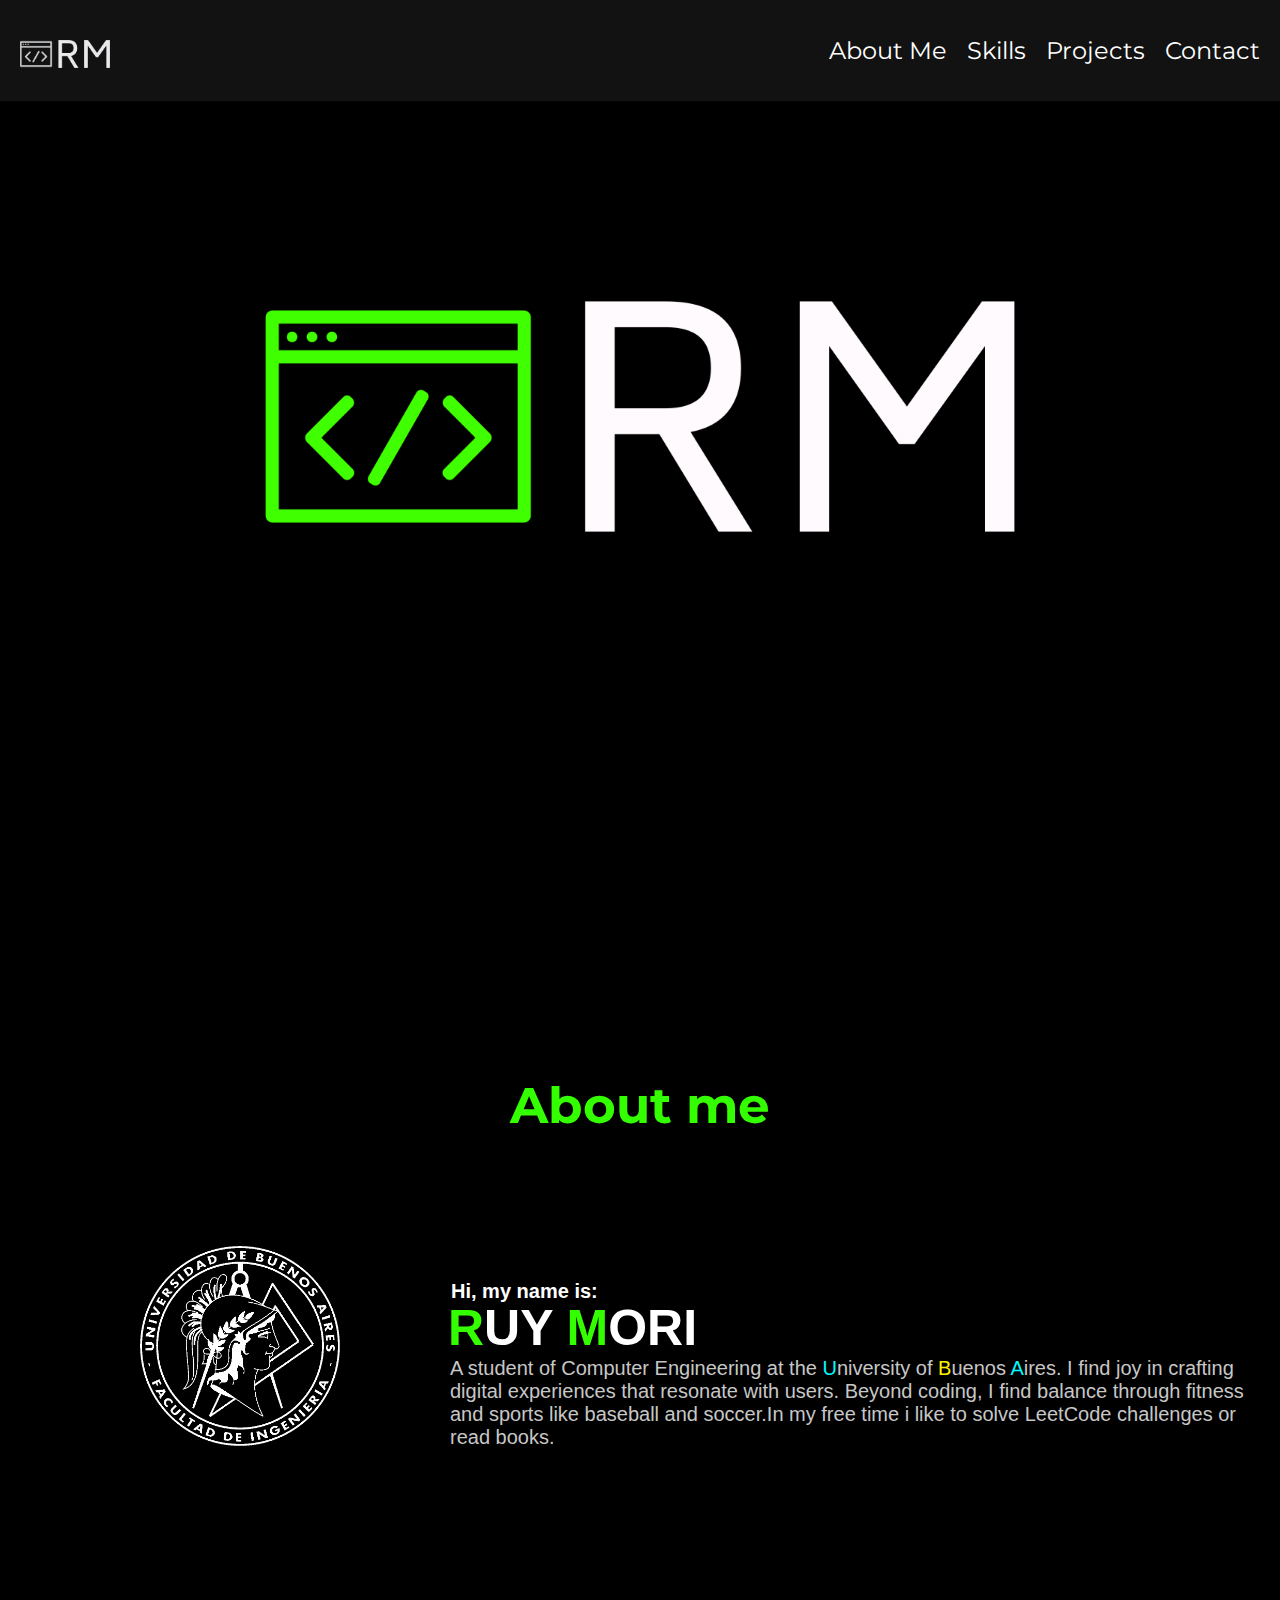
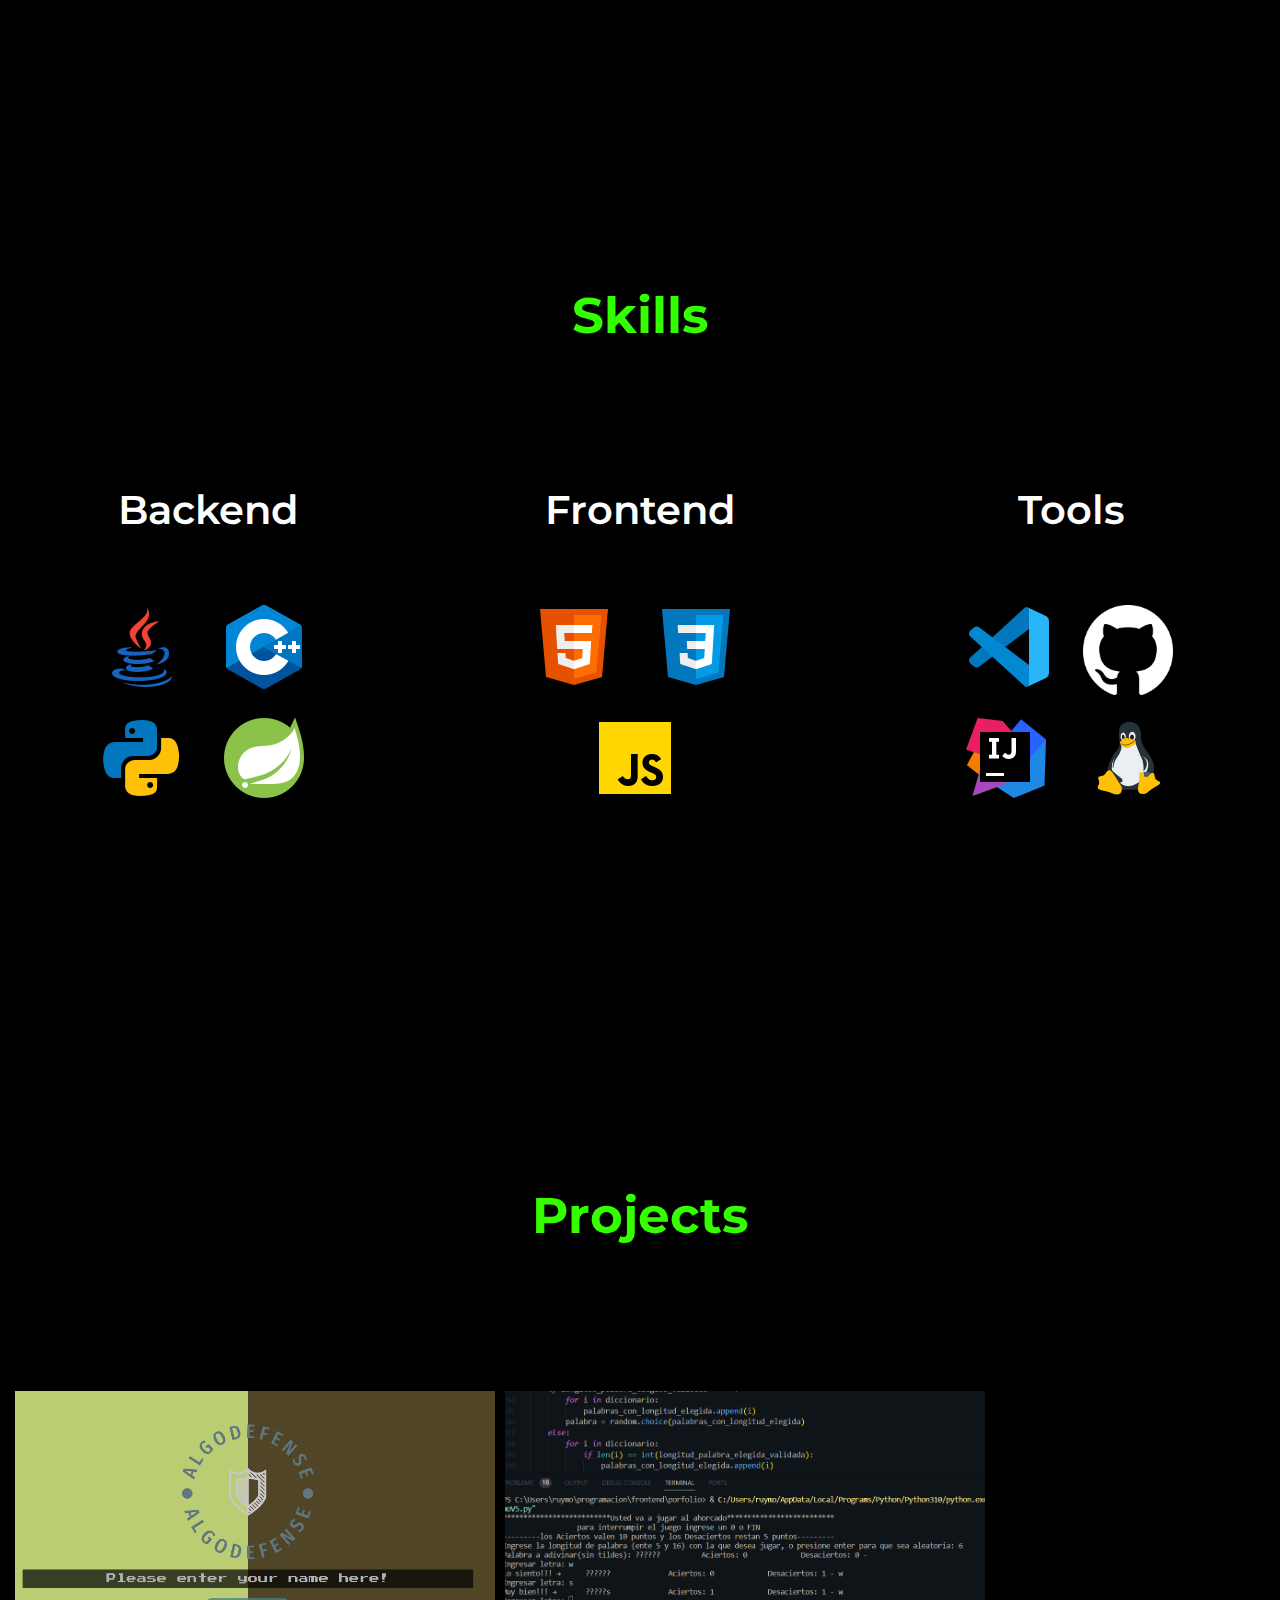
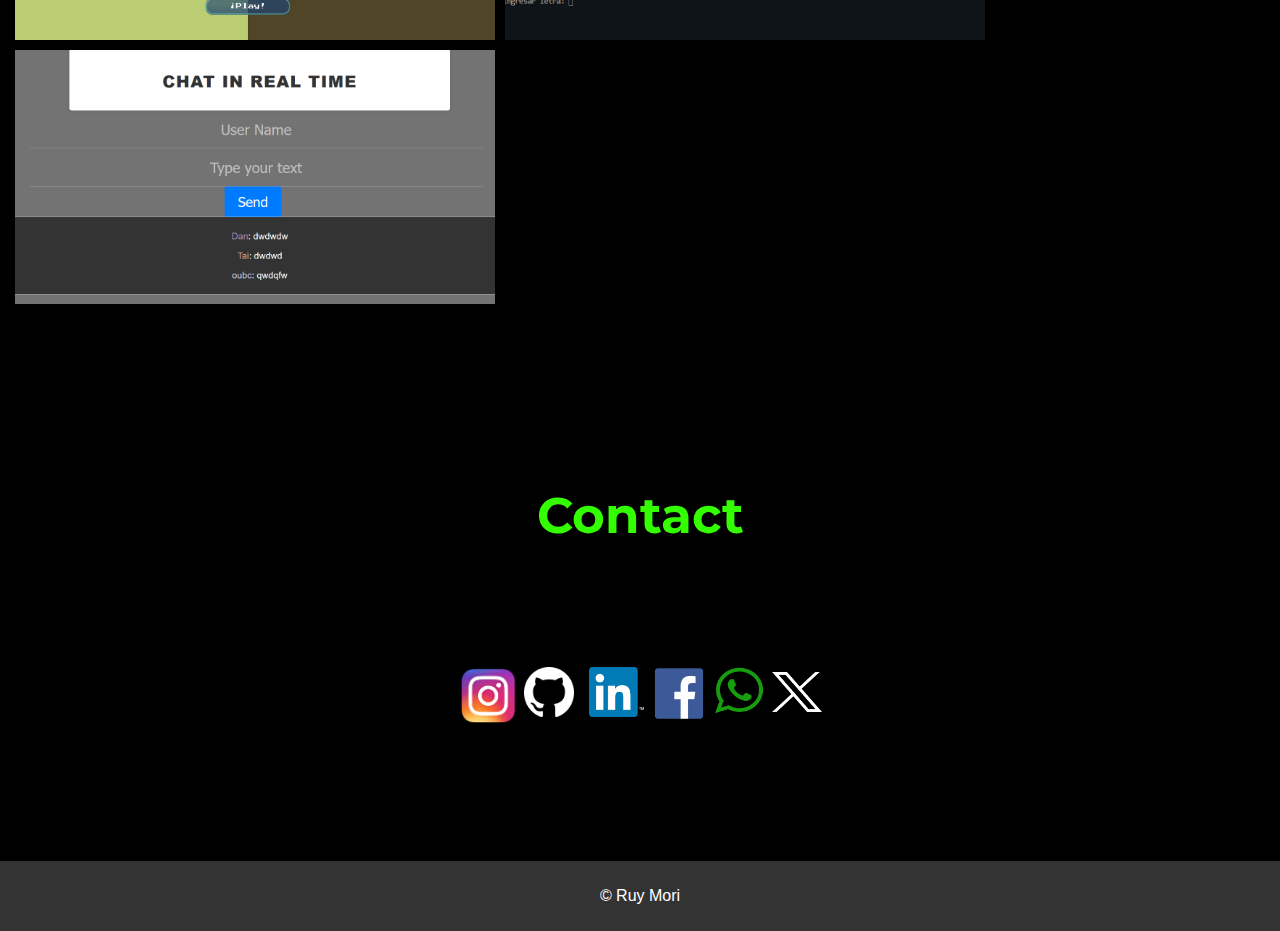
==== commit 5f9b0b53: "fix contact, responsive" ====
--- a/index.html
+++ b/index.html
@@ -139,7 +139,7 @@
                     <img onclick="redirect('https://twitter.com/RuyMori')" src="assests/Twitter-X-White-Logo-PNG.png" alt="Icono 3" style="width: 50px; height: 40px; margin-left: 8px;" id="twitter">
                 </div>
             </div>
-            <div class="social-buttons">
+            <div class="social-buttons" hidden>
                 <a href="#" class="social-button github" onclick="redirect('https://github.com/Ruyllex')" >
                   <svg class="cf-icon-svg" xmlns="http://www.w3.org/2000/svg" viewBox="-2.5 0 19 19"><path d="M9.464 17.178a4.506 4.506 0 0 1-2.013.317 4.29 4.29 0 0 1-2.007-.317.746.746 0 0 1-.277-.587c0-.22-.008-.798-.012-1.567-2.564.557-3.105-1.236-3.105-1.236a2.44 2.44 0 0 0-1.024-1.348c-.836-.572.063-.56.063-.56a1.937 1.937 0 0 1 1.412.95 1.962 1.962 0 0 0 2.682.765 1.971 1.971 0 0 1 .586-1.233c-2.046-.232-4.198-1.023-4.198-4.554a3.566 3.566 0 0 1 .948-2.474 3.313 3.313 0 0 1 .091-2.438s.773-.248 2.534.945a8.727 8.727 0 0 1 4.615 0c1.76-1.193 2.532-.945 2.532-.945a3.31 3.31 0 0 1 .092 2.438 3.562 3.562 0 0 1 .947 2.474c0 3.54-2.155 4.32-4.208 4.548a2.195 2.195 0 0 1 .625 1.706c0 1.232-.011 2.227-.011 2.529a.694.694 0 0 1-.272.587z"></path></svg>
                     </a>
--- a/portfolio.css
+++ b/portfolio.css
@@ -349,6 +349,7 @@
 }
 
 
+
 /* Footer */
 
 
@@ -516,10 +517,10 @@
 .PhoneTitle{
   display: none;
 }
-.social-buttons{
-  display: none;
-}
-
+
+.social-buttons {
+  display: none; /* Oculta el div por defecto */
+}
 
 /*   Media Query   */
 
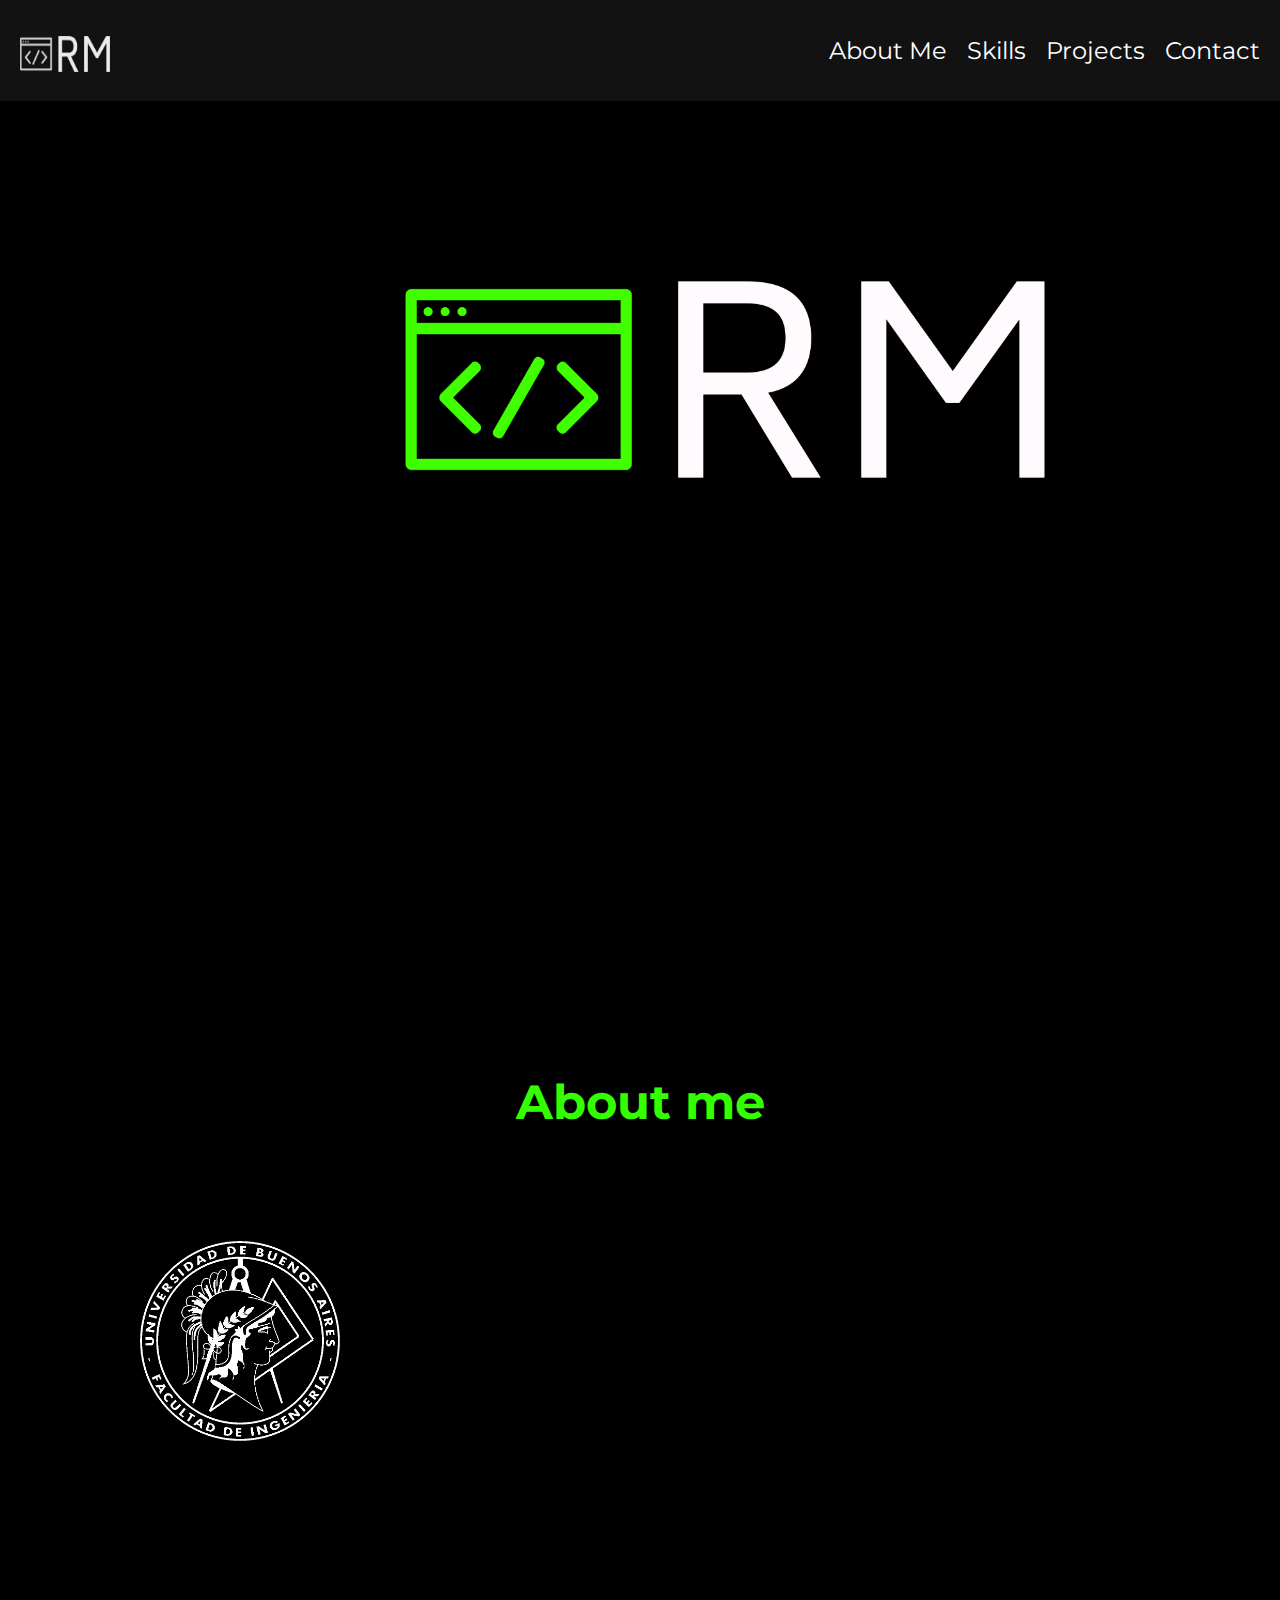
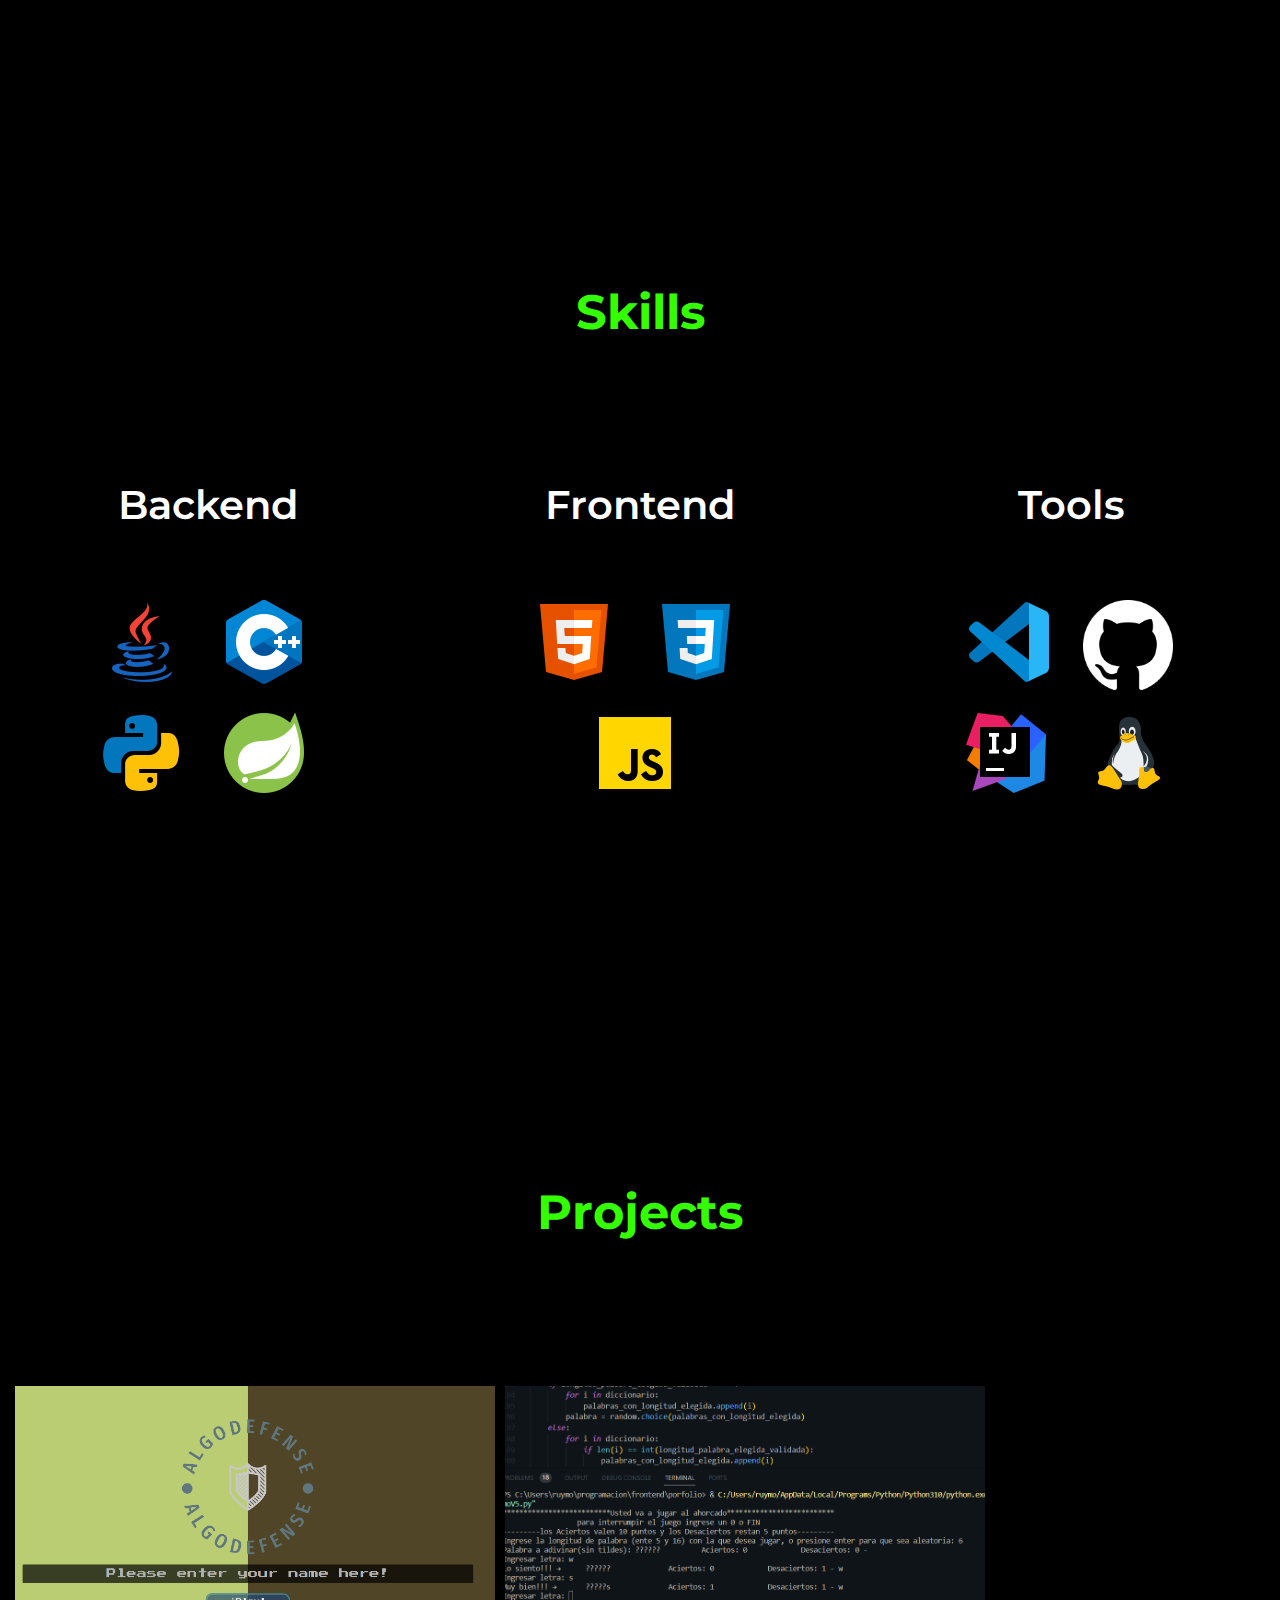
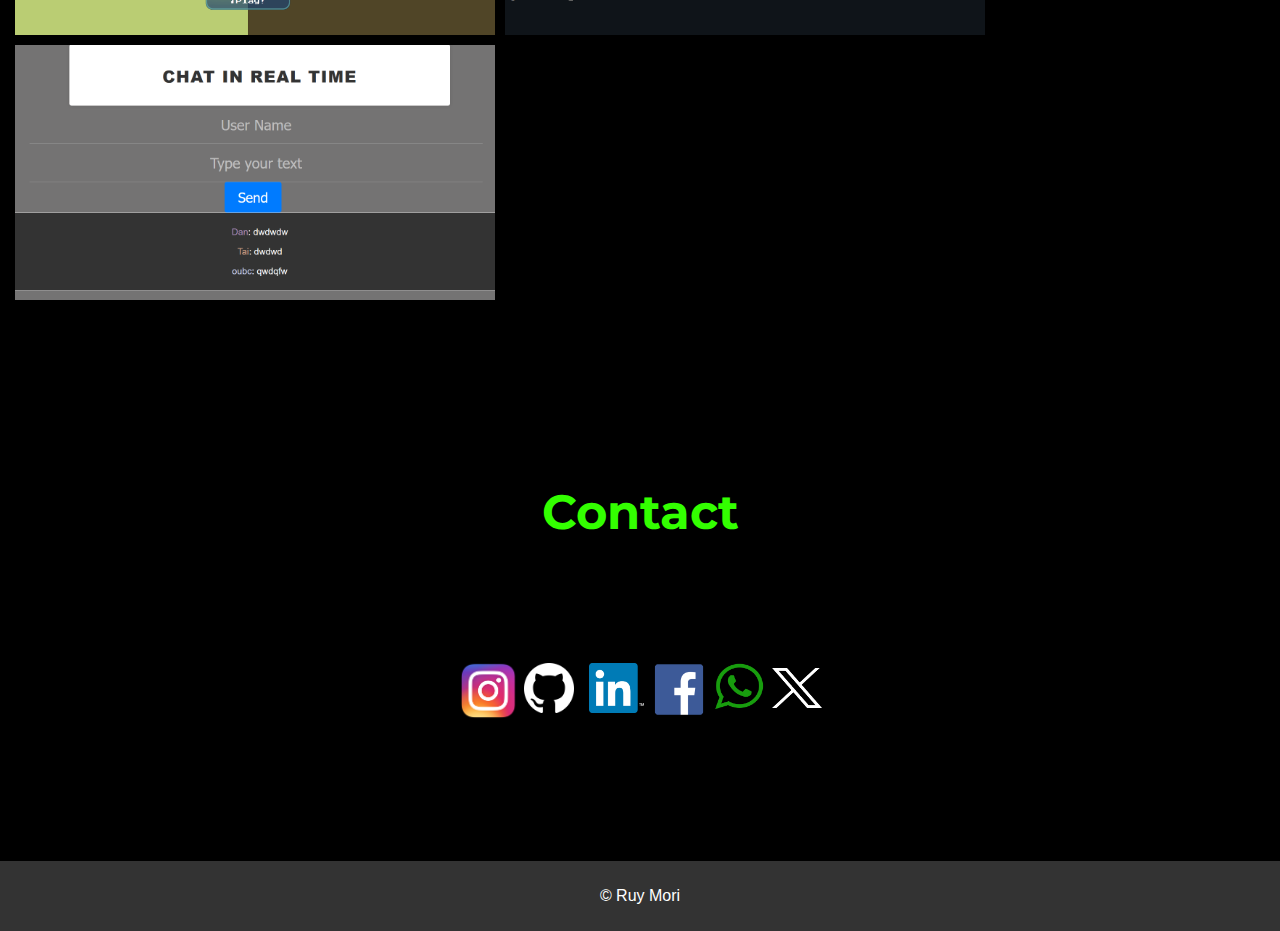
==== commit 061dfe1e: "adding aniamtion to de about me" ====
--- a/index.html
+++ b/index.html
@@ -36,9 +36,9 @@
         <section id="about">
             <h1 class="title">About me</h1>
             <img src="assests/Logo-fiuba_big.png" alt="fiuba-logo" id="fiuba-logo"></img>
-            <h2 id="title2">Hi, my name is:</h2>
-            <h3 id="NAME"><a style="color: #33ff00;">R</a>UY <a style="color: #33ff00;">M</a>ORI </h3>
-            <p id="aboutMe"> 
+            <h2 id="title2"  class="hidden">Hi, my name is:</h2>
+            <h3 id="NAME"class="hidden"><a style="color: #33ff00;">R</a>UY <a style="color: #33ff00;">M</a>ORI </h3>
+            <p id="aboutMe"class="hidden"> 
                 A student of Computer Engineering at the <a style="color: #00fbff;">U</a>niversity of <a style="color: rgb(255, 242, 0);">B</a>uenos <a style="color: #00fbff;">A</a>ires. 
                 I find joy in crafting digital experiences that resonate with users.
                 Beyond coding, I find balance through fitness and sports like baseball and soccer.In my free time i like to solve LeetCode challenges or read books.<br></p>
--- a/portfolio.css
+++ b/portfolio.css
@@ -42,7 +42,7 @@
   
   header h1 {
     margin: 30px;
-    font-size: 36px;
+    font-size: 2rem;
     transition: color 0.3s;
   }
   
@@ -85,13 +85,25 @@
 }
   
 
+ .hidden{
+  opacity: 0;
+  transition: all 2s;
+  filter: blur(5px);
+  transform: translateX(-100%);
+}
+ .show{
+  opacity: 1;
+  filter: blur(0);
+  transform: translateX(0);
+ }
+
   .title {
     padding: 40px 0;
   }
   
   .title {
     font-family: 'Montserrat', sans-serif;
-    font-size: 50px;
+    font-size: 3rem;
     color: #33ff00;
     margin-bottom: 20px;
     position: relative;
@@ -144,7 +156,7 @@
 }
 
   h2{
-    font-size: 30px;
+    font-size: 5vw;
     margin-top: -150px;
   }
   
@@ -249,6 +261,7 @@
   align-items: center;
   text-align: center;
   display: flex;
+  flex-wrap: nowrap;
   justify-content: space-around;
   background-color:#000000 ;
   gap: 15px;
@@ -264,7 +277,7 @@
   }
 
   .cards .card p.tip {
-  font-size: 1em;
+  font-size: 2em;
   font-weight: 700;
   }
 
@@ -370,24 +383,25 @@
   
 /* ICONS */
 
-
-
-  #photo {
-    display: block;
-    width: 750px;
-    height: 231px;
-    margin-left: auto;
-    margin-right: auto;
-    margin-top: 200px;
-
-  }
-
-  #Icon{
-    height: 28px;
-    width: 90px;
-    text-align: left;
-
-  }
+.portada{
+  align-items: center;
+}
+
+#photo {
+  display: block;
+  width: 50vw; 
+  height: auto;
+  margin-top: 20vh; 
+  margin-left: 45vh;
+  transition: all 0.3s ease;
+}
+
+  #Icon {
+    width: 7vw;  
+    height: 4vh; 
+    margin-right: 5vw; 
+    transition: all 0.3s ease;
+}
   .icon{
     text-align: left;
     padding: 0px;
@@ -499,7 +513,7 @@
 
 .skill {
   margin-right: 10px;
-  font-size: 10px;
+  font-size: 60px;
 }
 .openMenu, .closeMenu{
   display: none;
@@ -545,13 +559,14 @@
   }
 
   .buttonProject{
-    width: 370px;
-    height: 160px;
+    width: 100%;
+    height: 40%;
     position: relative;
     overflow: hidden;
     display: flex;
+    flex-wrap: nowrap;
     padding: 0;
-    margin-top: 5px;
+    margin-top: auto;
     border: none;
     background: none;
     cursor: pointer;
@@ -603,6 +618,7 @@
   }
   .menu.visible{
     display: flex;
+    flex-wrap: nowrap;
     opacity: 1;
   }
   #photo{
@@ -691,7 +707,11 @@
   .contenedor{
     display: none;
   }
-}
+.cards{
+  pointer-events: none;
+}
+
+
 .social-buttons {
   display: flex;
   justify-content: center;
@@ -701,6 +721,7 @@
 
 .social-button {
   display: flex;
+  flex-wrap: nowrap;
   justify-content: center;
   align-items: center;
   width: 50px;
@@ -761,10 +782,11 @@
   fill: #c13584;
 }
 
-
-
+    
+ 
 ::-webkit-scrollbar {
   display: none;
+}
 }
 
 @media (min-width: 1300px)and (max-width: 1400px){
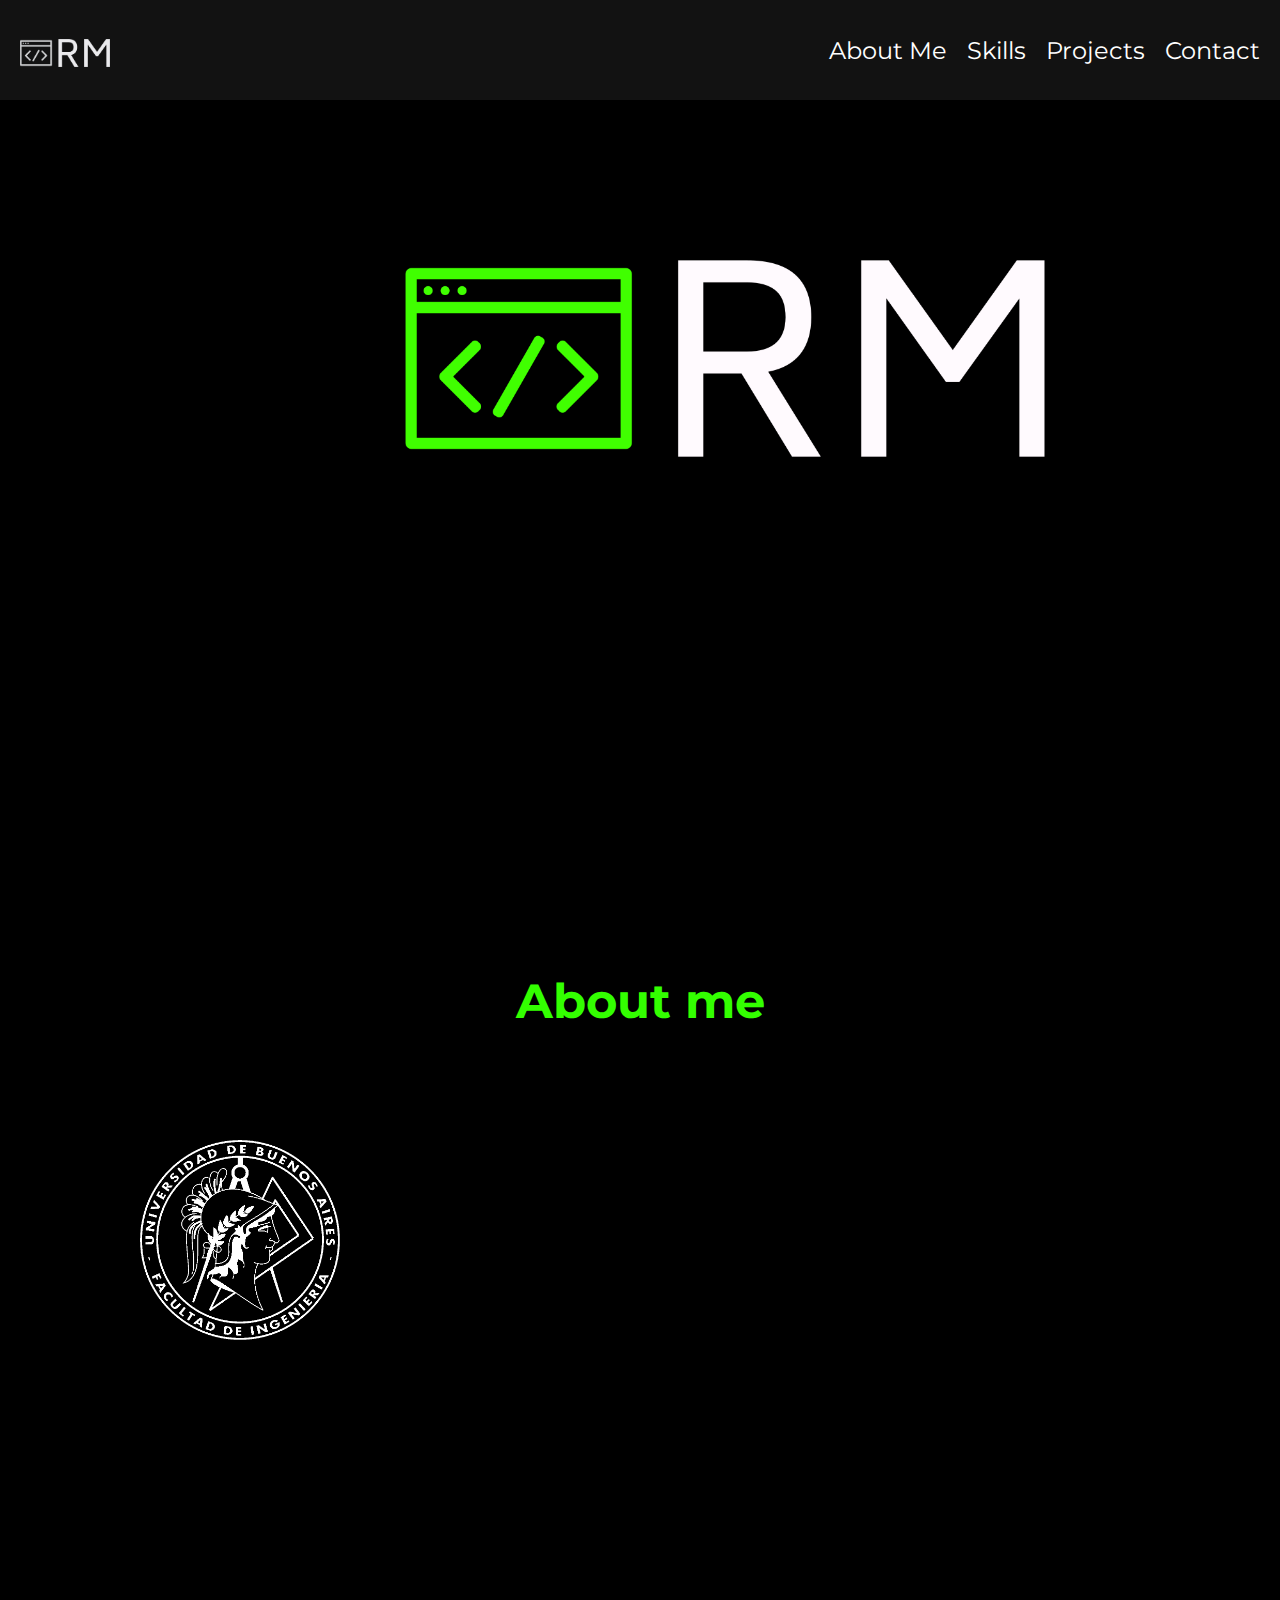
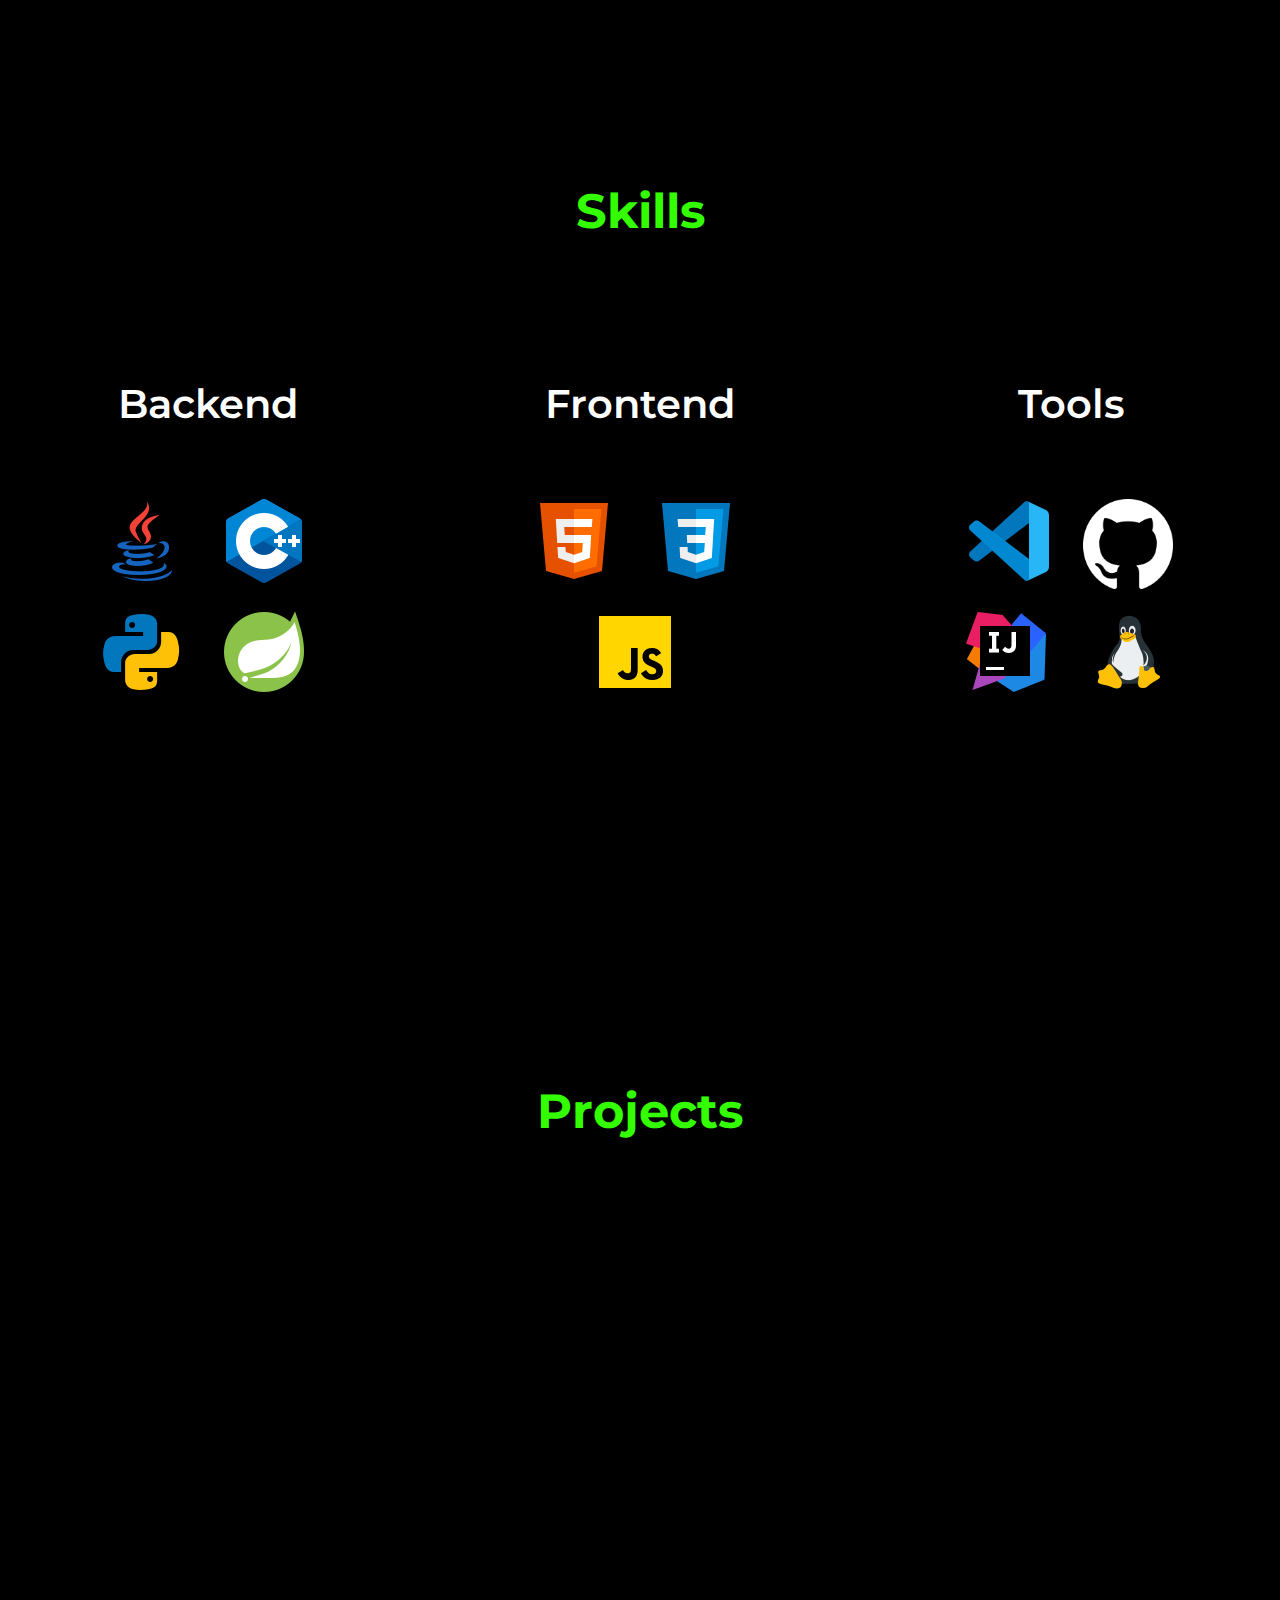
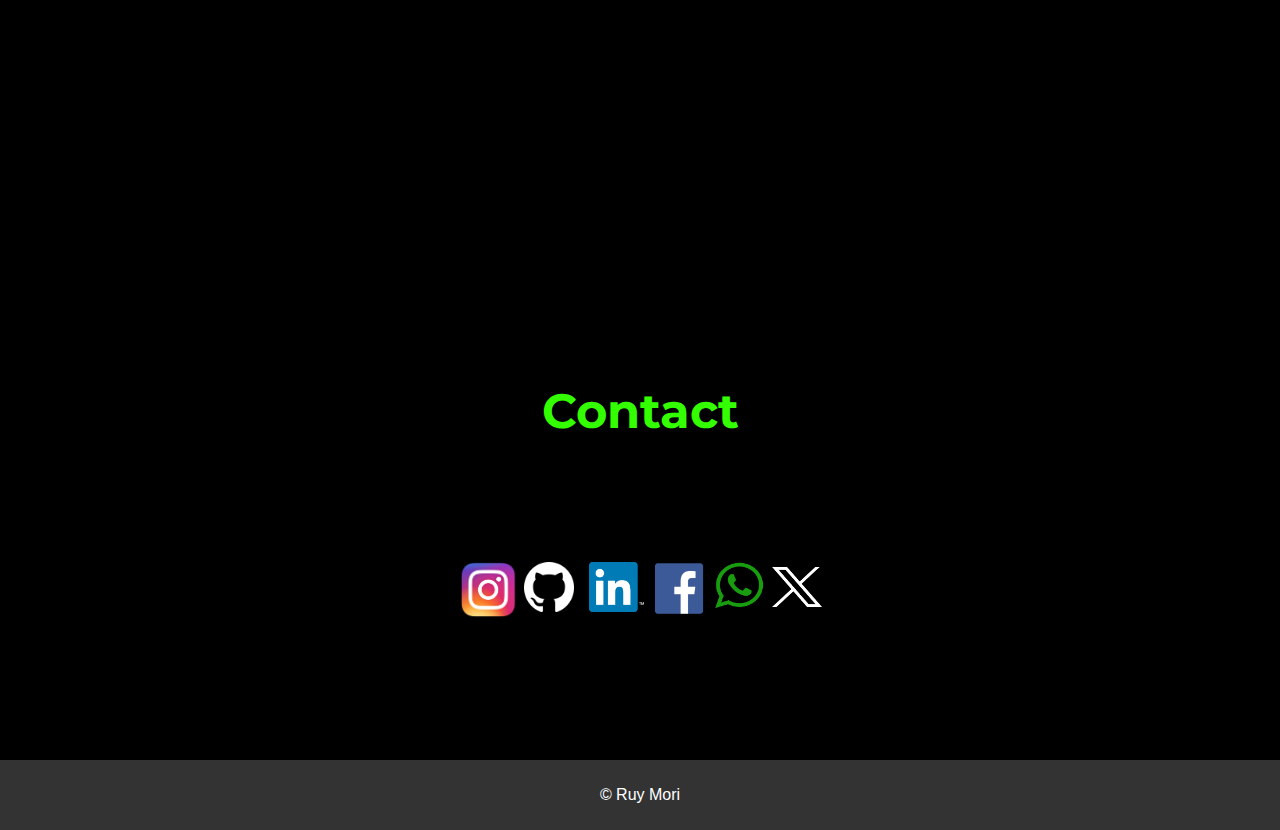
==== commit 55657d7a: "updating" ====
--- a/index.html
+++ b/index.html
@@ -105,11 +105,11 @@
                         <p>This is a game too, is one of my first projects made for the college so don't expect much. It was made in <a style="color: blue;">Pyt</a><a style="color: yellow;">hon</a></p>
                     </div>
                 </div>
-                <div class="buttonProject" onclick="redirect('https://github.com/Ruyllex/ChatRealTime')">
-                    <img src="assests/projectChat.png" alt="Imagen 3">
+                <div class="buttonProject" onclick="redirect('https://github.com/Ruyllex/ecommerce')">
+                    <img src="assests/res_mu_gaikoku_page1.jpg" alt="Imagen 3">
                     <div class="overlay">
-                        <h3>Chat in real time</h3>
-                        <p>This is a web aplication made with SpringBoot using webSockets, bidirectional comunication protocol that allows a real time connection between clients and servers over a TCP connection.</p>
+                        <h3>Ecommerce</h3>
+                        <p>This project is a comprehensive e-commerce platform developed using Spring Boot. It provides a backend solution for managing products, users, orders, and payments. The application integrates with PostgreSQL as its database and implements RESTful APIs for seamless interaction with the frontend</p>
                     </div>
                 </div>
 
--- a/portfolio.css
+++ b/portfolio.css
@@ -18,9 +18,7 @@
     background-color: #1e1e1e;
     color: #33ff00;
     transition: background-color 0.3s;
-    overflow: hiden;
     flex-wrap: wrap;
-
   }
   
   body:hover {
@@ -28,14 +26,30 @@
   }
   
   header {
-    background-color: #000000;
+    background-color: rgba(0, 0, 0, 0.8);
     color: #fff;
     display: flex;
     justify-content: space-between; 
     align-items: center; 
-    transition: background-color 0.3s;
-  }
-  
+    transition: background-color 0.5s,height 0.8s;
+    position: fixed;
+    width: 100%;
+    z-index: 1000; 
+    height: 100px;
+  }
+  header.shrink h1 {
+    font-size: 1.5rem; 
+    margin: 15px;
+}
+  header.shrink {
+  height: 80px; 
+  backdrop-filter: blur(10px);
+  background-color: rgba(0, 0, 0, 0.5); 
+}
+  
+  header.shrink .navbar {
+  margin: 10px;
+}
   header:hover {
     background-color: #121212;
   }
@@ -49,6 +63,10 @@
   header:hover h1 {
     color: #33ff00;
   }
+
+  header.shrink .icon img {
+    width: 15px;
+}
   
 .navbar {
     text-align: right;
@@ -129,14 +147,16 @@
 
   section{
     height: 100vh;
+    width: 100vw;
     scroll-snap-align: start;
     justify-content: center;
     align-items: center;
     overflow-y: scroll;
+    overflow: hidden;
   }
   .container{
     min-height: 100vh;
-    overflow-y: scroll;
+    overflow: hidden;
   }
 
   #title2 {
@@ -314,8 +334,15 @@
   border: none;
   background: none;
   cursor: pointer;
-
-}
+  opacity: 0; 
+  transform: translateY(50px); 
+  transition: transform 1.5s ease-out, opacity 1.2s ease-out;
+}
+.buttonProject.appear {
+  opacity: 1; 
+  transform: translateY(0); 
+}
+
 
 .buttonProject img{
   width: 480px;
@@ -383,8 +410,9 @@
   
 /* ICONS */
 
-.portada{
-  align-items: center;
+.Portada {
+  height: calc(100vh - 80px); 
+  margin-top: 80px; 
 }
 
 #photo {
@@ -398,7 +426,6 @@
 
   #Icon {
     width: 7vw;  
-    height: 4vh; 
     margin-right: 5vw; 
     transition: all 0.3s ease;
 }
@@ -408,6 +435,7 @@
     margin-left: 20px;
     margin-top: 10px;
     position: absolute;
+    height: auto;
   }
   .line{
     margin-left: 60%;
@@ -560,13 +588,12 @@
 
   .buttonProject{
     width: 100%;
-    height: 40%;
+    height: 20vh;
     position: relative;
     overflow: hidden;
     display: flex;
     flex-wrap: nowrap;
     padding: 0;
-    margin-top: auto;
     border: none;
     background: none;
     cursor: pointer;
@@ -626,6 +653,7 @@
     height: 16%;
     margin-top: 200px;
     margin-bottom: -100px;
+    margin-left: 3.8vh;
   }
 
   .title{
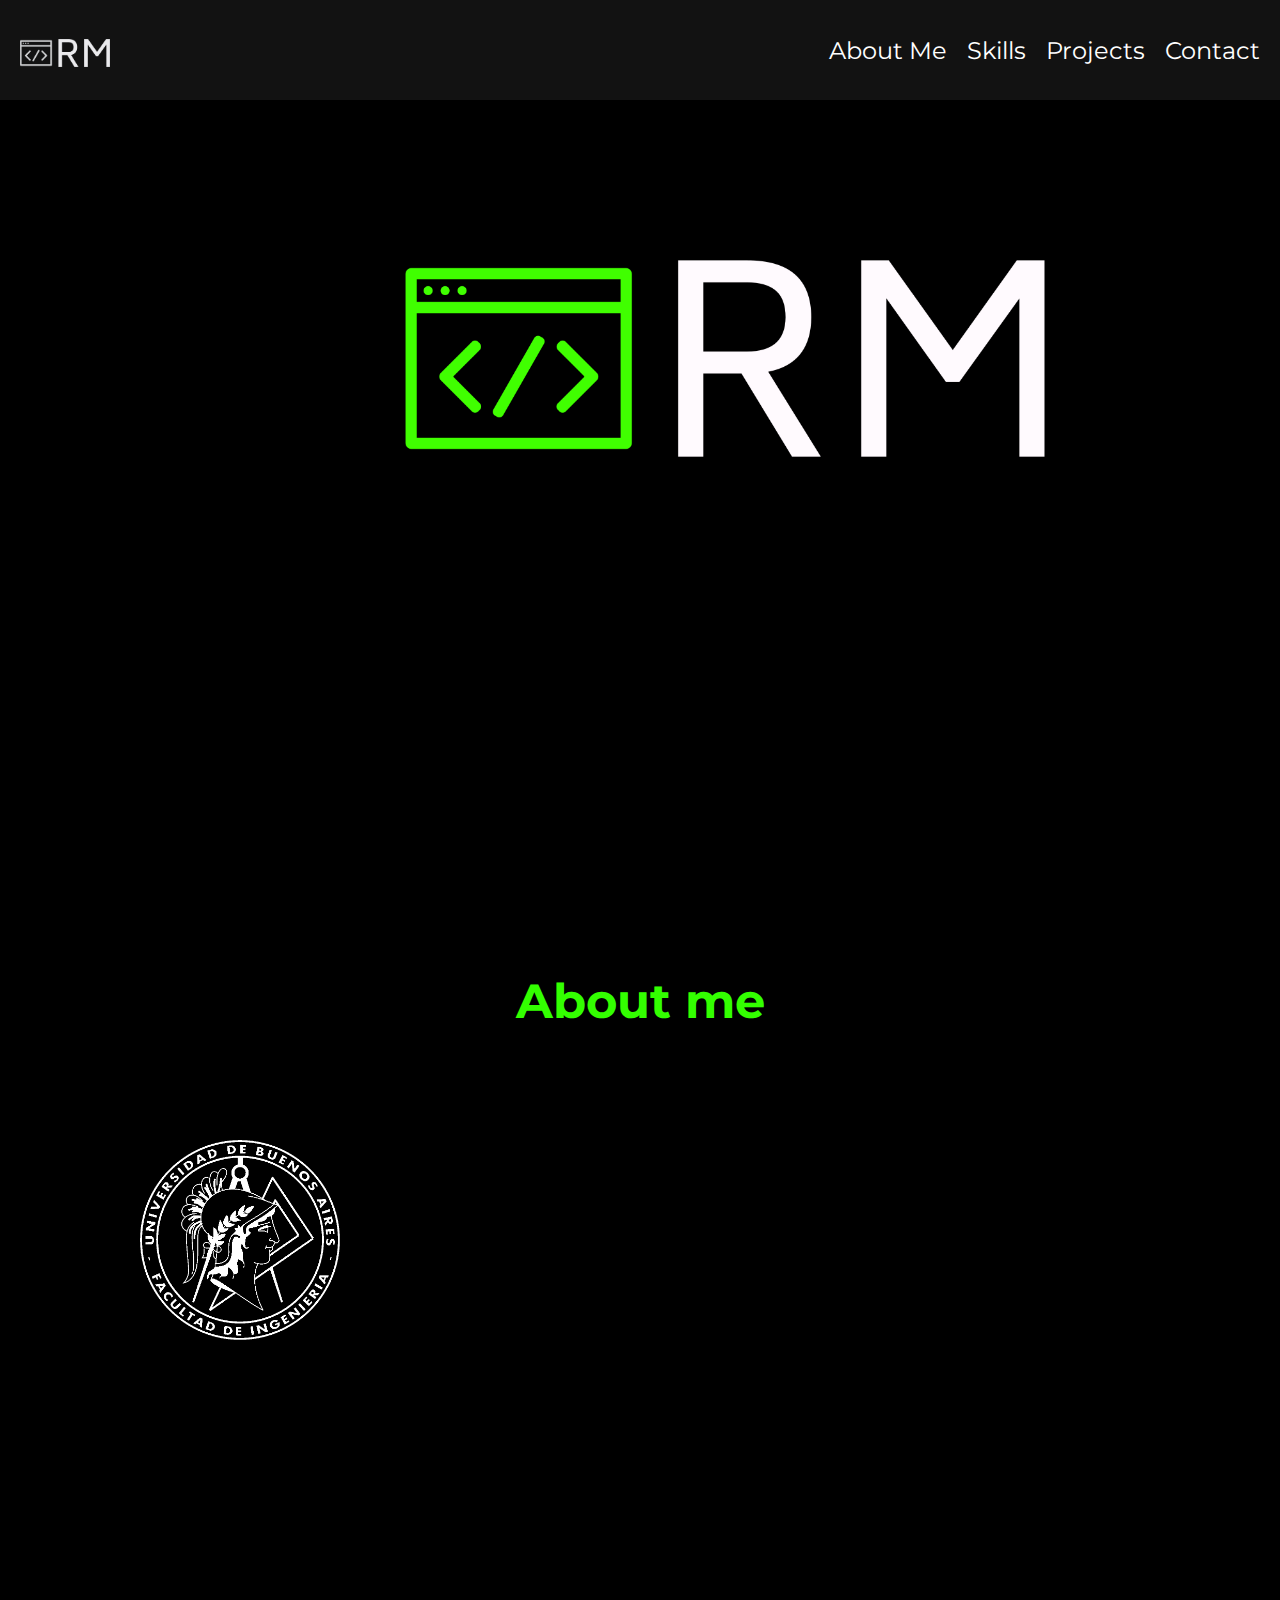
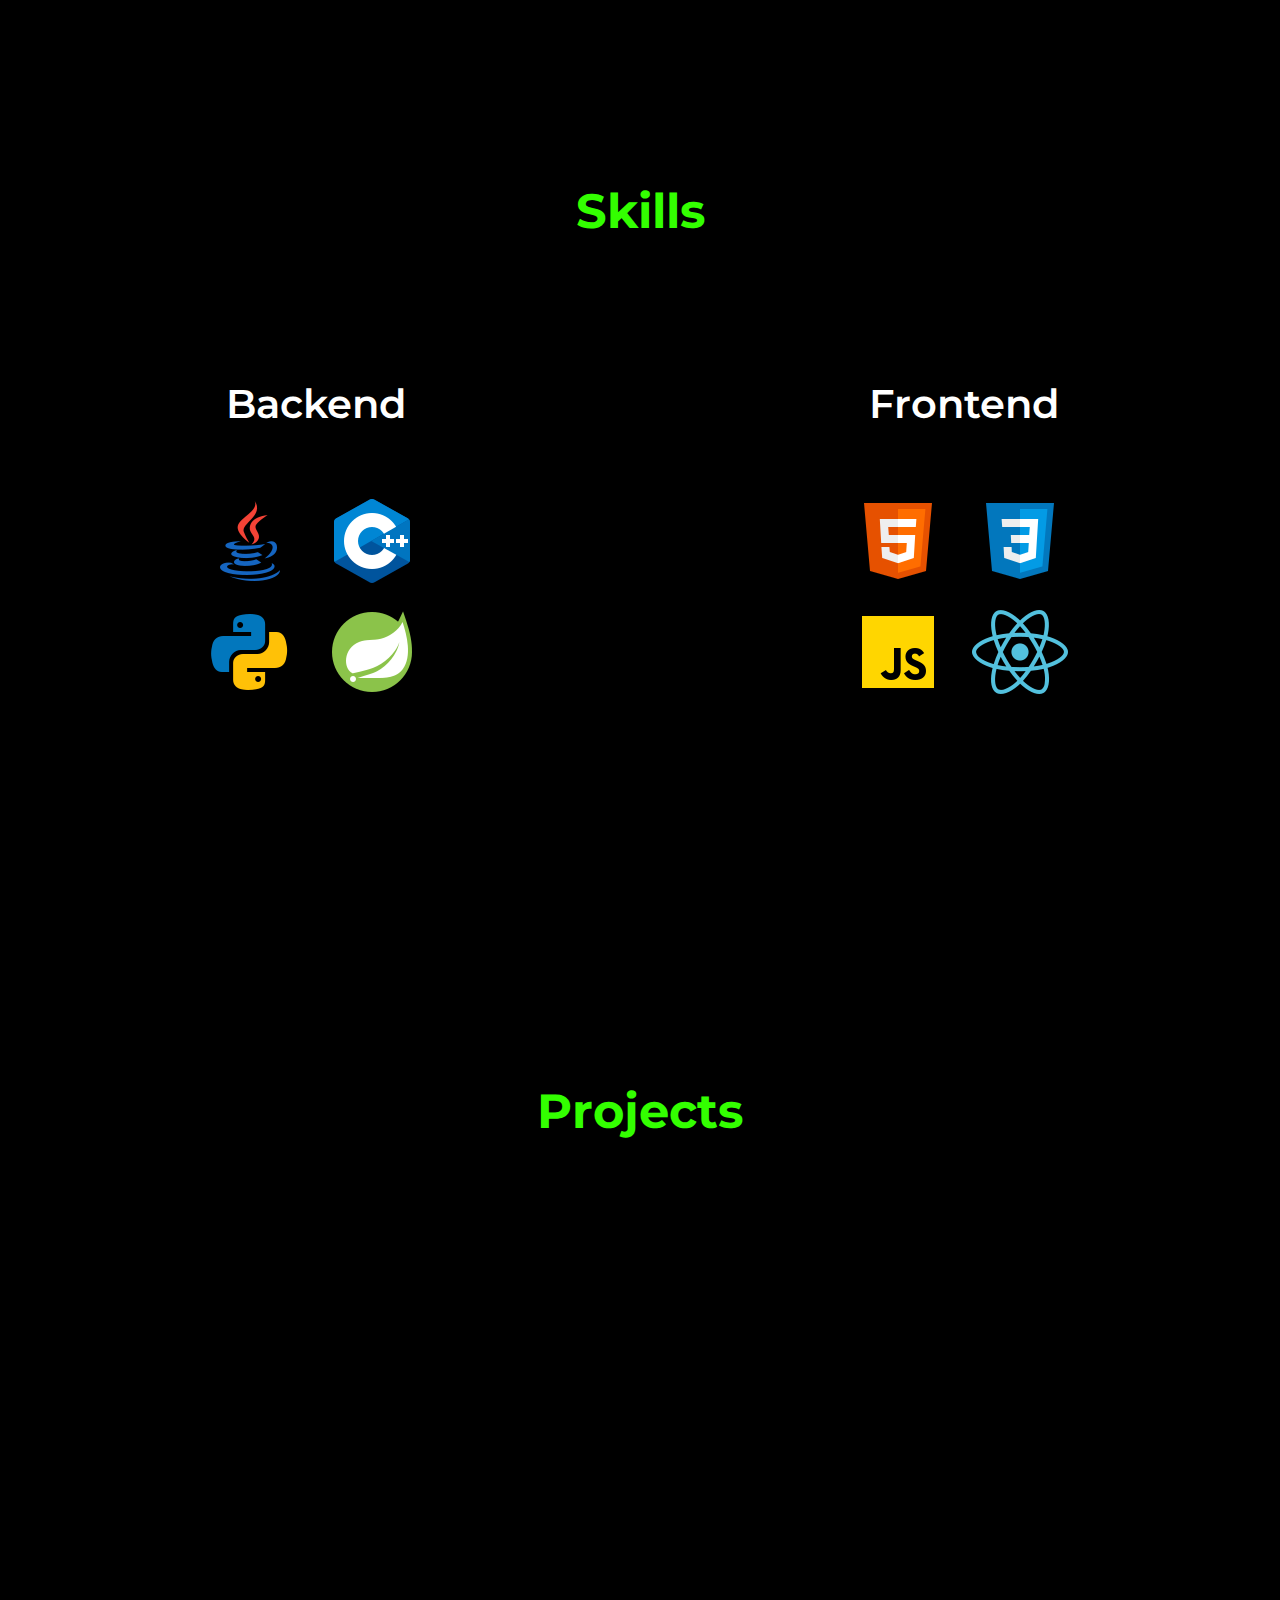
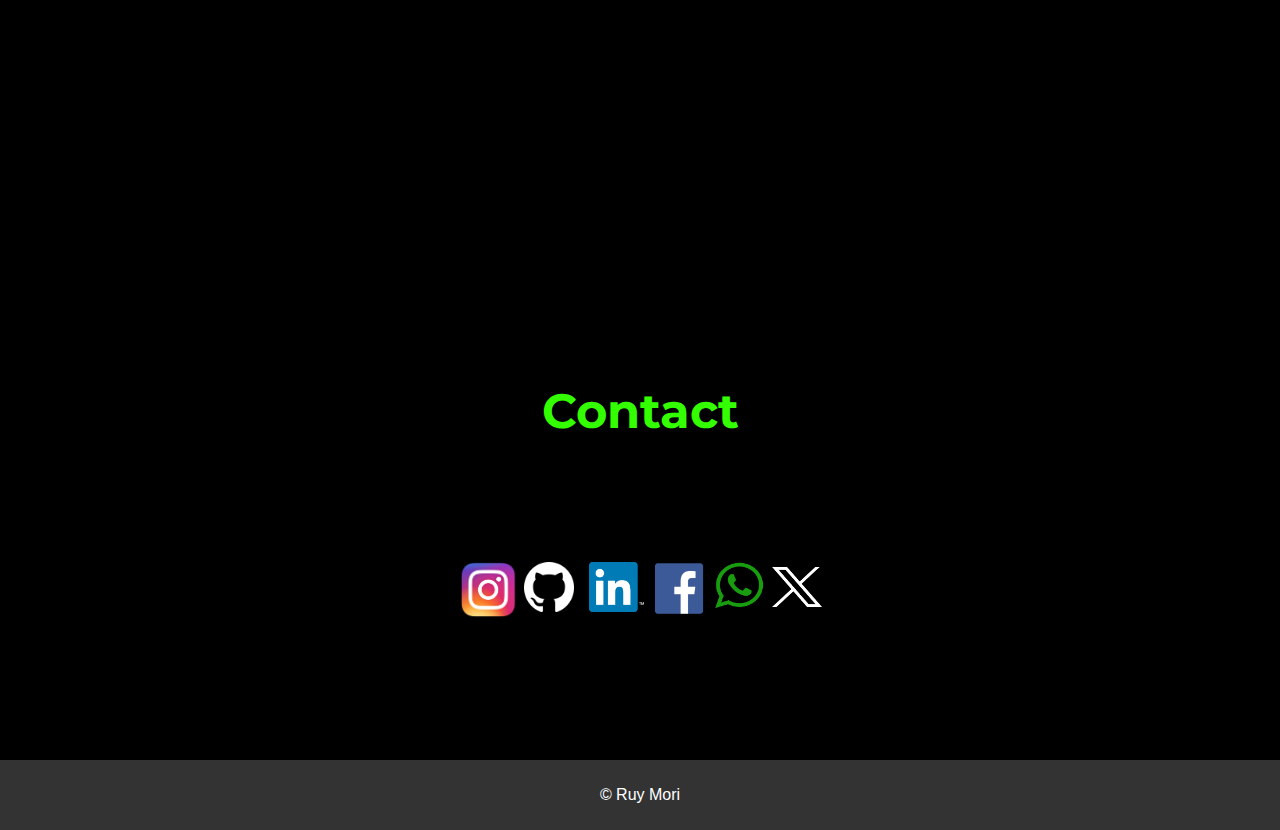
==== commit c8646184: "fixing" ====
--- a/index.html
+++ b/index.html
@@ -69,18 +69,7 @@
                     <img class="skill" src="assests/icons8-html-96.png" alt="HTML5">
                     <img class="skill"  src="assests/icons8-css3-96.png" alt="CSS">
                     <img class="skill" src="assests/icons8-javascript-96.png" alt="JavaScript">
-                </div>
-                <div class="card green">
-                    <p>
-                    <button class="skilss"> 
-                        Tools
-                    </button>
-                    </p>
-                    <div  class="PhoneTitle">Tools</div> 
-                    <img class="skill" src="assests/icons8-visual-studio-code-2019-96.png" alt="HTML5">
-                    <img class="skill" src="assests/github_logo_icon_147285.png" style="width: 90px;" alt="git">
-                    <img class="skill" src="assests/icons8-intellij-idea-96.png" alt="intellij">
-                    <img class="skill" src="assests/icons8-linux-96.png" alt="sql">
+                    <img class="skill" src="assests/icons8-react-a-javascript-library-for-building-user-interfaces-96.png" alt="React">
                 </div>
             </div>
             </ul>
--- a/portfolio.css
+++ b/portfolio.css
@@ -685,8 +685,29 @@
     margin-right: 60px;
 
   }
-  .cards{
-    margin-top: -120px;
+  .cards {
+    display: flex;
+    flex-wrap: nowrap; 
+    justify-content: space-around; 
+    gap: 2px;
+  }
+
+  .card {
+    min-width: 200px;
+    height: auto;
+    border-radius: 10px;
+    padding: 10px;
+    text-align: center; 
+    font-size: 14px;
+    display: flex;
+    flex-direction: column;
+    align-items: center; 
+  }
+  .skill {
+    width: 60px; 
+    height: auto;
+    margin: 5px 0; 
+    display: block;
   }
 
   .category{
@@ -735,9 +756,6 @@
   .contenedor{
     display: none;
   }
-.cards{
-  pointer-events: none;
-}
 
 
 .social-buttons {
@@ -815,6 +833,9 @@
 ::-webkit-scrollbar {
   display: none;
 }
+.skills{
+  display: none;
+} 
 }
 
 @media (min-width: 1300px)and (max-width: 1400px){
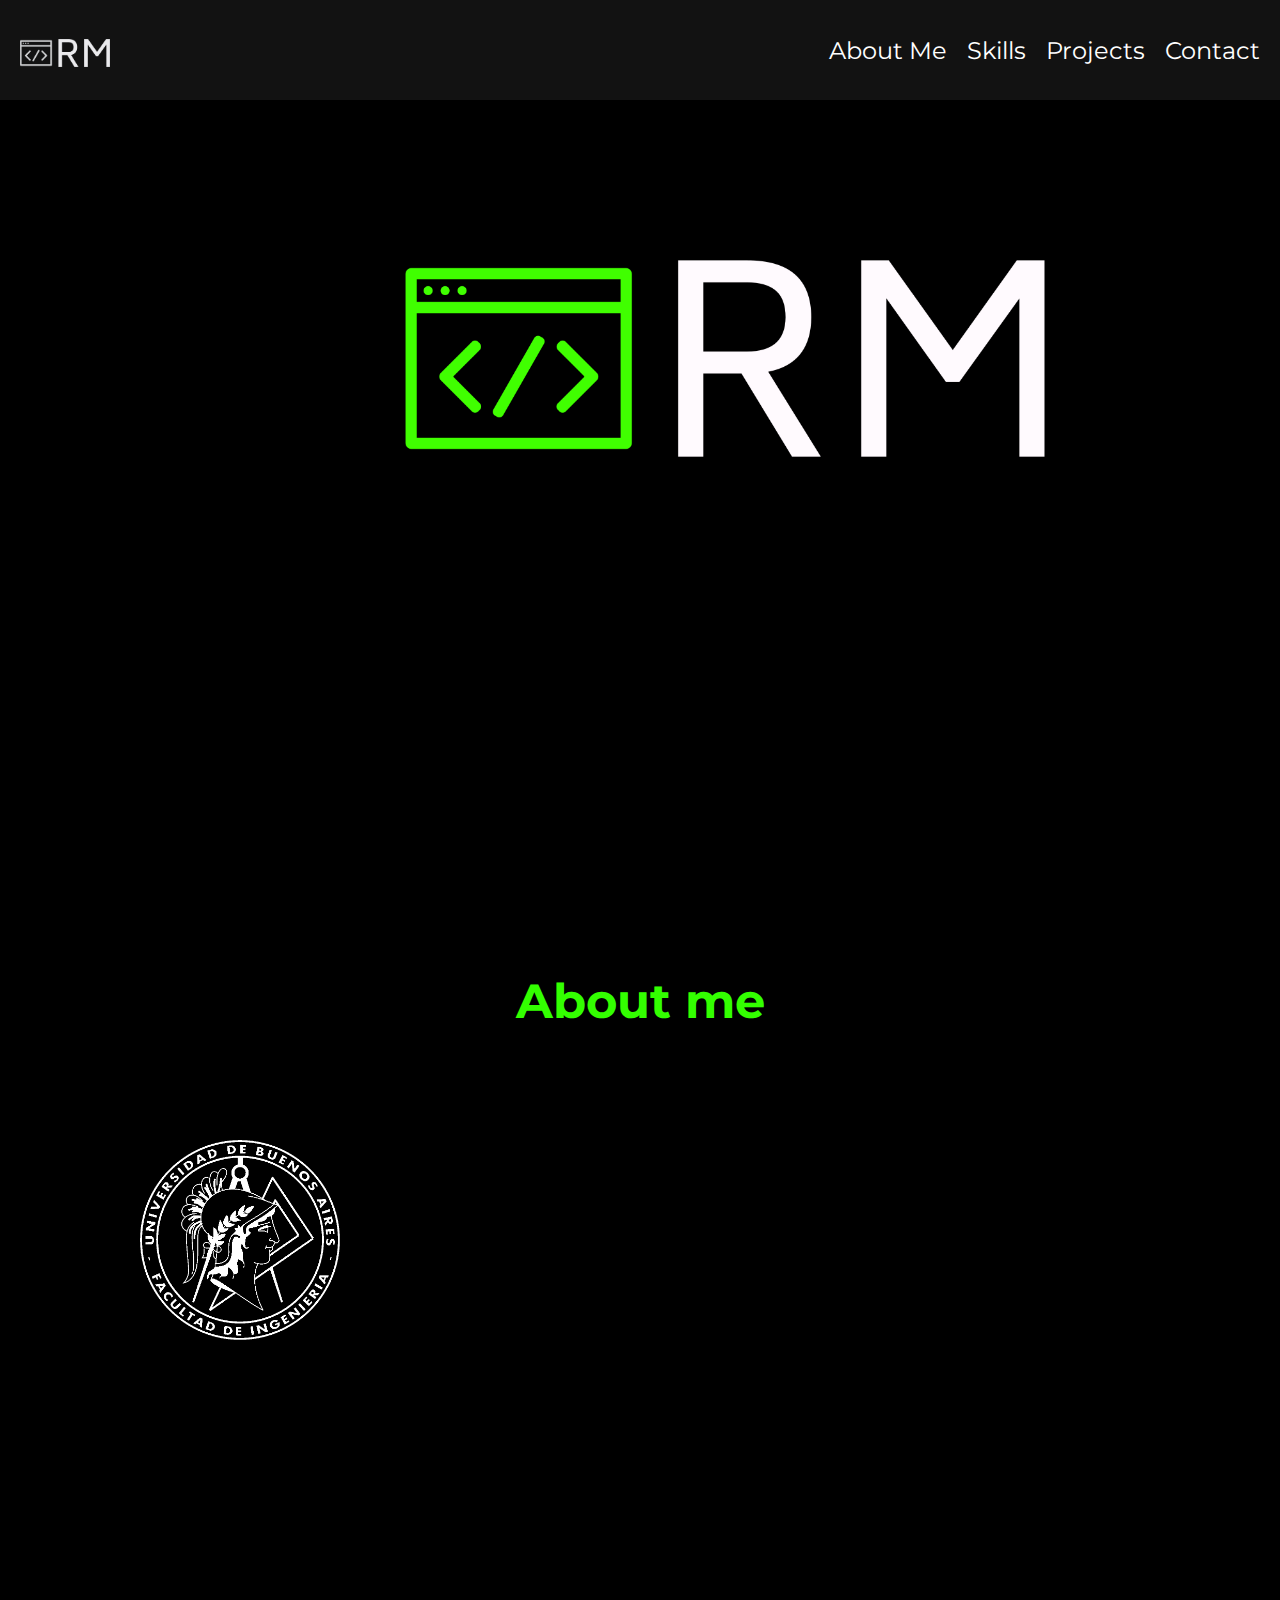
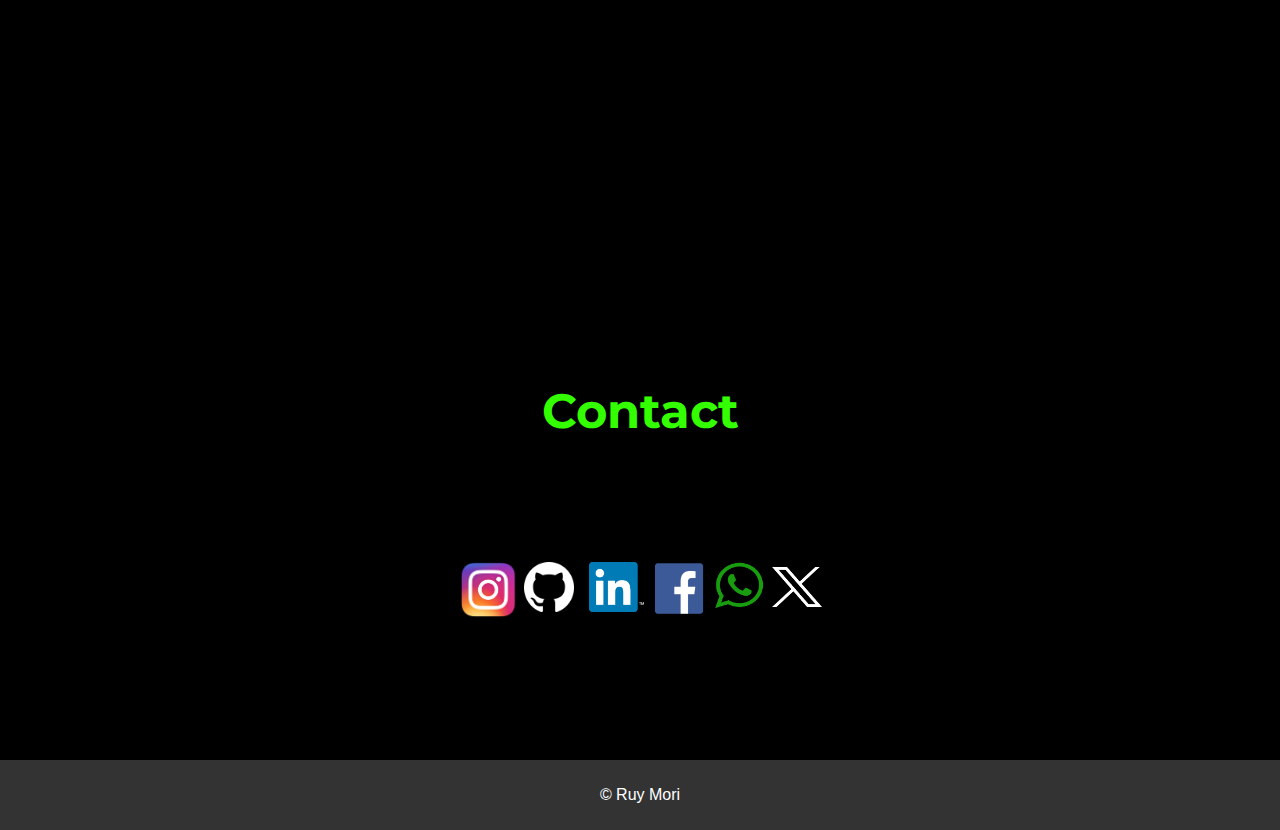
==== commit a760c692: "updating" ====
--- a/index.html
+++ b/index.html
@@ -53,11 +53,10 @@
                         </button>
                       </p>
                     <div class="PhoneTitle">Backend</div>  
-                    <img class="skill" src="assests/icons8-lenguaje-de-programación-96.png" alt="Java">
-                    <img class="skill" src="assests/icons8-logotipo-de-c-plus-plus-96.png" alt="C++">
-                    <img class="skill" src="assests/icons8-python-96.png" alt="Python">
-                    <img class="skill" src="assests/icons8-logotipo-de-primavera-96.png" alt="Spring">
-                    
+                    <img class="skill java" src="assests/icons8-lenguaje-de-programación-96.png" alt="Java">
+                    <img class="skill spring" src="assests/icons8-logotipo-de-primavera-96.png" alt="Spring">
+                    <img class="skill python" src="assests/icons8-python-96.png" alt="Python">
+                    <img class="skill flask" src="assests/ClipartKey_1450089.png" alt="flask">
                 </div>
                 <div class="card blue">
                     <p>
@@ -66,10 +65,8 @@
                         </button>
                       </p>
                     <div class="PhoneTitle">Frontend</div> 
-                    <img class="skill" src="assests/icons8-html-96.png" alt="HTML5">
-                    <img class="skill"  src="assests/icons8-css3-96.png" alt="CSS">
-                    <img class="skill" src="assests/icons8-javascript-96.png" alt="JavaScript">
-                    <img class="skill" src="assests/icons8-react-a-javascript-library-for-building-user-interfaces-96.png" alt="React">
+                    <img class="skill nextjs" src="assests/icons8-next.js-96.png" alt="NextJs">
+                    <img class="skill react" src="assests/icons8-react-a-javascript-library-for-building-user-interfaces-96.png" alt="React" id="React">
                 </div>
             </div>
             </ul>
--- a/portfolio.css
+++ b/portfolio.css
@@ -525,7 +525,19 @@
   position: relative;
   text-align: center;
 }
-
+@keyframes translateThenRotate {
+  0% {
+    transform: translateY(50px);
+    opacity: 0;
+  }
+  50% {
+    transform: translateY(0px);
+    opacity: 1;
+  }
+  100% {
+    transform: translateY(0px);
+  }
+}
 
 
 .category {
@@ -542,7 +554,77 @@
 .skill {
   margin-right: 10px;
   font-size: 60px;
-}
+  transition: filter 0.4s ease, transform 1.5s ease-out, opacity 1.2s ease-out;
+  opacity: 0;
+  transform: translateY(50px) ;
+}
+
+
+.skill.appear {
+  opacity: 1;
+  transform: translateY(0);
+}
+
+.skill.java {
+  filter: none;
+}
+
+.skill.spring {
+  filter: none;
+}
+
+.skill.python {
+  filter: none;
+}
+
+.skill.flask {
+  filter: none;
+}
+
+.skill.nextjs {
+  filter: none;
+}
+
+.skill.react {
+  filter: none;
+  animation: translateThenRotate 3s ease-out forwards, rotate 20s linear infinite;
+}
+
+.skill.java:hover {
+  filter: drop-shadow(0 4px 8px rgba(255, 0, 0, 0.5)); /* Red for Java */
+}
+
+.skill.spring:hover {
+  filter: drop-shadow(0 4px 8px rgba(0, 255, 0, 0.5)); /* Green for Spring */
+}
+
+.skill.python:hover {
+  filter: drop-shadow(0 4px 8px rgba(0, 47, 255, 0.5)); /* Blue for Python */
+} 
+
+.skill.flask:hover {
+  filter: drop-shadow(0 4px 8px rgba(255, 255, 255, 0.5)); /* White for Flask */
+}
+
+.skill.nextjs:hover {
+  filter: drop-shadow(0 4px 8px rgba(236, 236, 236, 0.642)); /* White for Next.js */
+}
+
+.skill.react:hover {
+  filter: drop-shadow(0 4px 8px rgba(97, 218, 251, 0.5)); /* Light Blue for React */
+}
+
+.skilss {
+  transition: transform 1.5s ease-out, opacity 1.2s ease-out;
+  opacity: 0;
+  transform: translateY(50px);
+}
+
+.skilss.appear {
+  opacity: 1;
+  transform: translateY(0);
+}
+
 .openMenu, .closeMenu{
   display: none;
 }
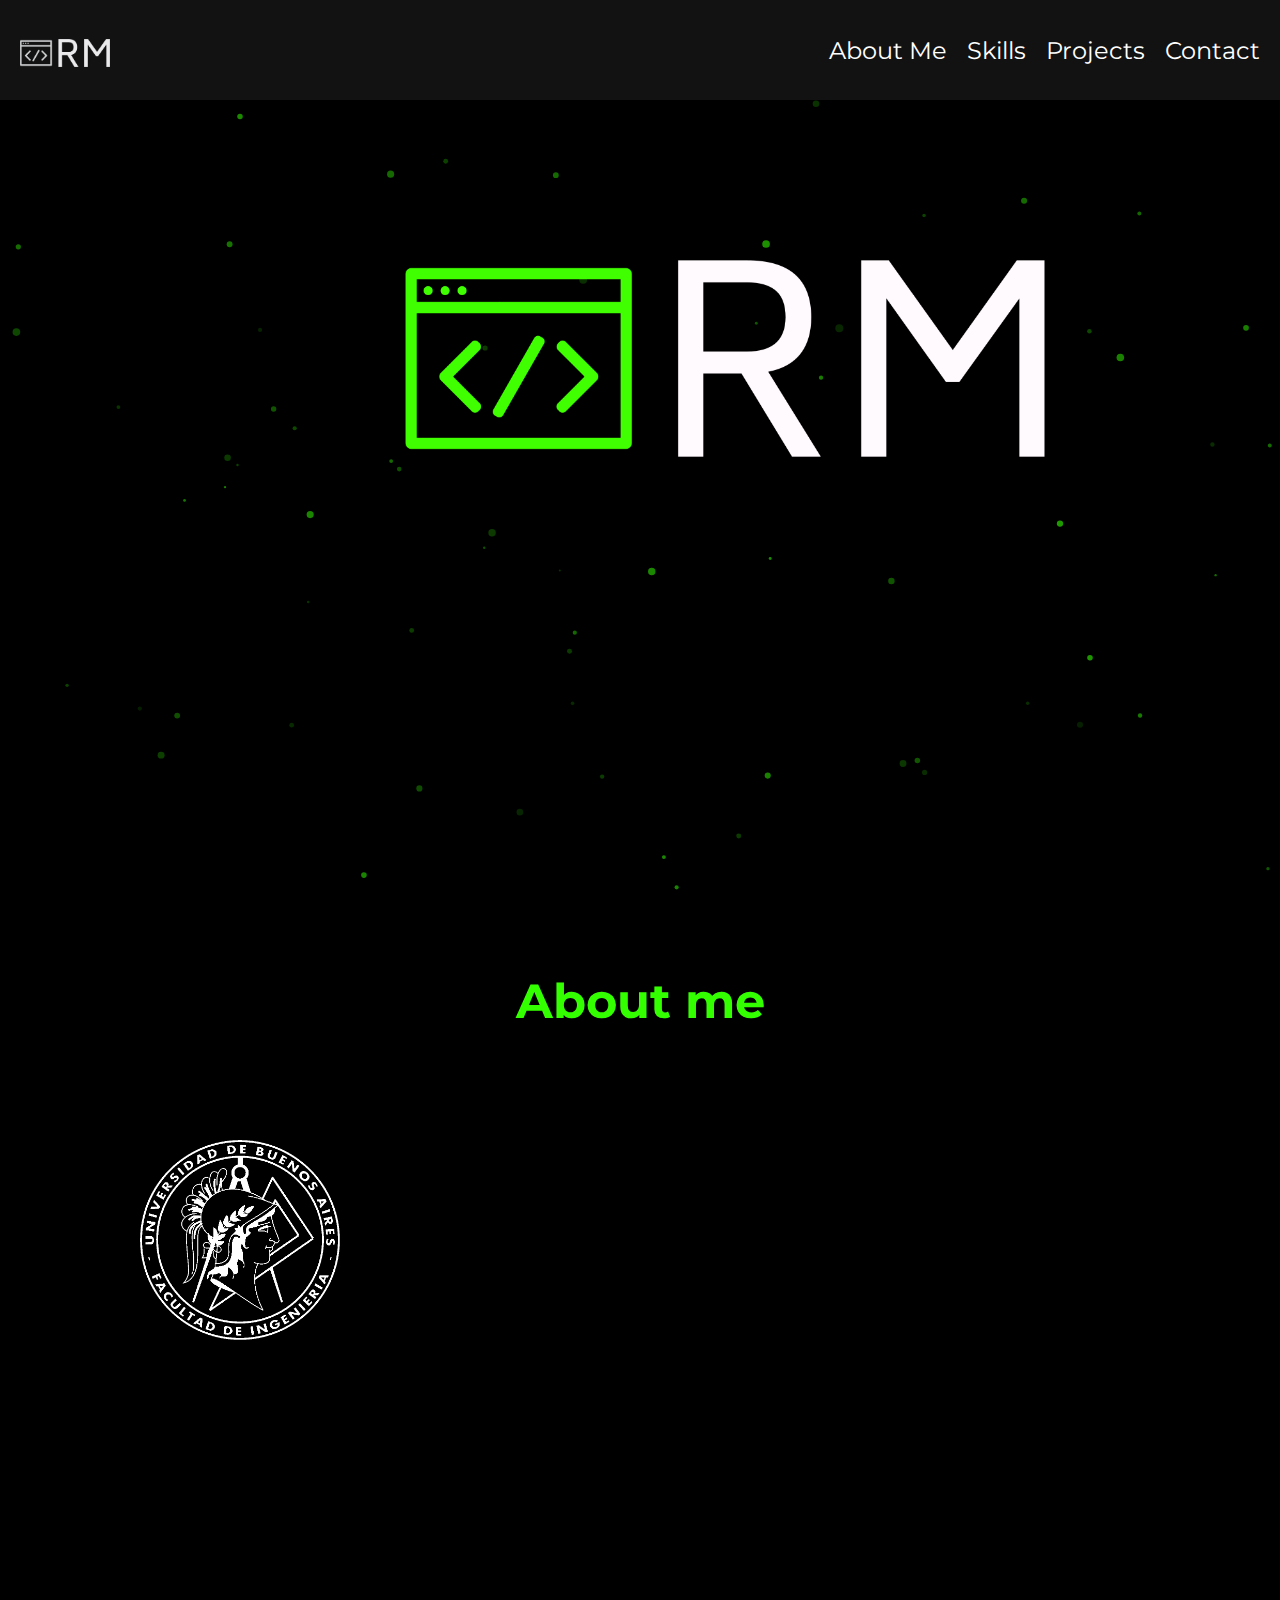
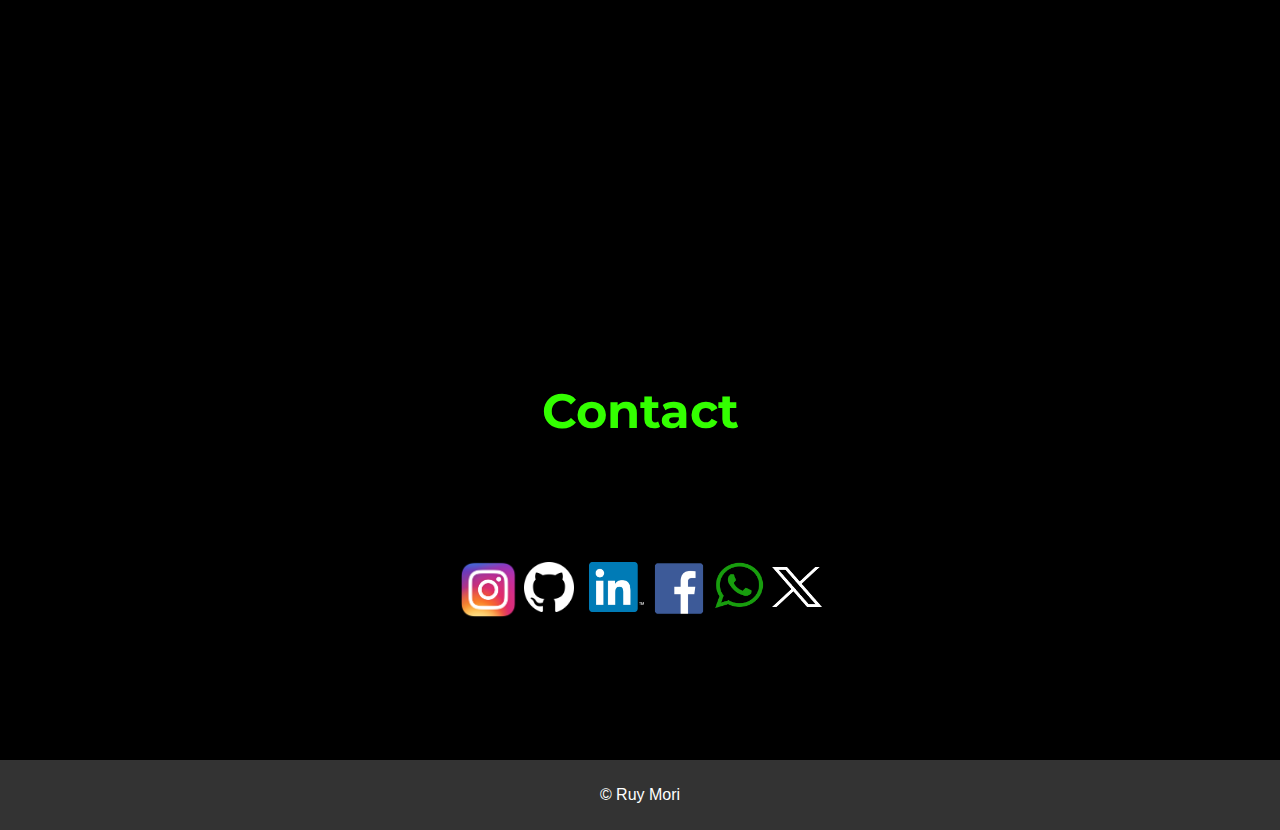
==== commit d71aa8c3: "adding bokeh and node and express framework" ====
--- a/index.html
+++ b/index.html
@@ -11,6 +11,7 @@
 
 </head>
 <body>
+    <canvas id="particles"></canvas>
     <!-- Encabezado -->
     <header> 
         <div class="icon">
@@ -57,6 +58,8 @@
                     <img class="skill spring" src="assests/icons8-logotipo-de-primavera-96.png" alt="Spring">
                     <img class="skill python" src="assests/icons8-python-96.png" alt="Python">
                     <img class="skill flask" src="assests/ClipartKey_1450089.png" alt="flask">
+                    <img class="skill nodejs" src="assests/icons8-nodejs-96.png" alt="Node.js">
+                    <img class="skill express" src="assests/icons8-express-js-96.png" alt="Express">
                 </div>
                 <div class="card blue">
                     <p>
--- a/portfolio.css
+++ b/portfolio.css
@@ -2,7 +2,15 @@
 @import url('https://fonts.googleapis.com/css2?family=Bebas+Neue&display=swap');
 @import url('https://fonts.googleapis.com/css2?family=DM+Sans:opsz,wght@9..40,200&display=swap');
 
-
+#particles {
+  position: fixed;
+  top: 0;
+  left: 0;
+  width: 100%;
+  height: 100%;
+  z-index: -1;
+  pointer-events: none;
+}
 
 body {
     -webkit-touch-callout: none; 
@@ -606,8 +614,12 @@
   filter: drop-shadow(0 4px 8px rgba(255, 255, 255, 0.5)); /* White for Flask */
 }
 
-.skill.nextjs:hover {
-  filter: drop-shadow(0 4px 8px rgba(236, 236, 236, 0.642)); /* White for Next.js */
+.skill.nodejs:hover {
+  filter: drop-shadow(0 4px 8px rgba(104, 160, 99, 0.5)); /* Green for Node.js */
+}
+
+.skill.express:hover {
+  filter: drop-shadow(0 4px 8px rgba(255, 255, 255, 0.5)); /* White for Express */
 }
 
 .skill.react:hover {
